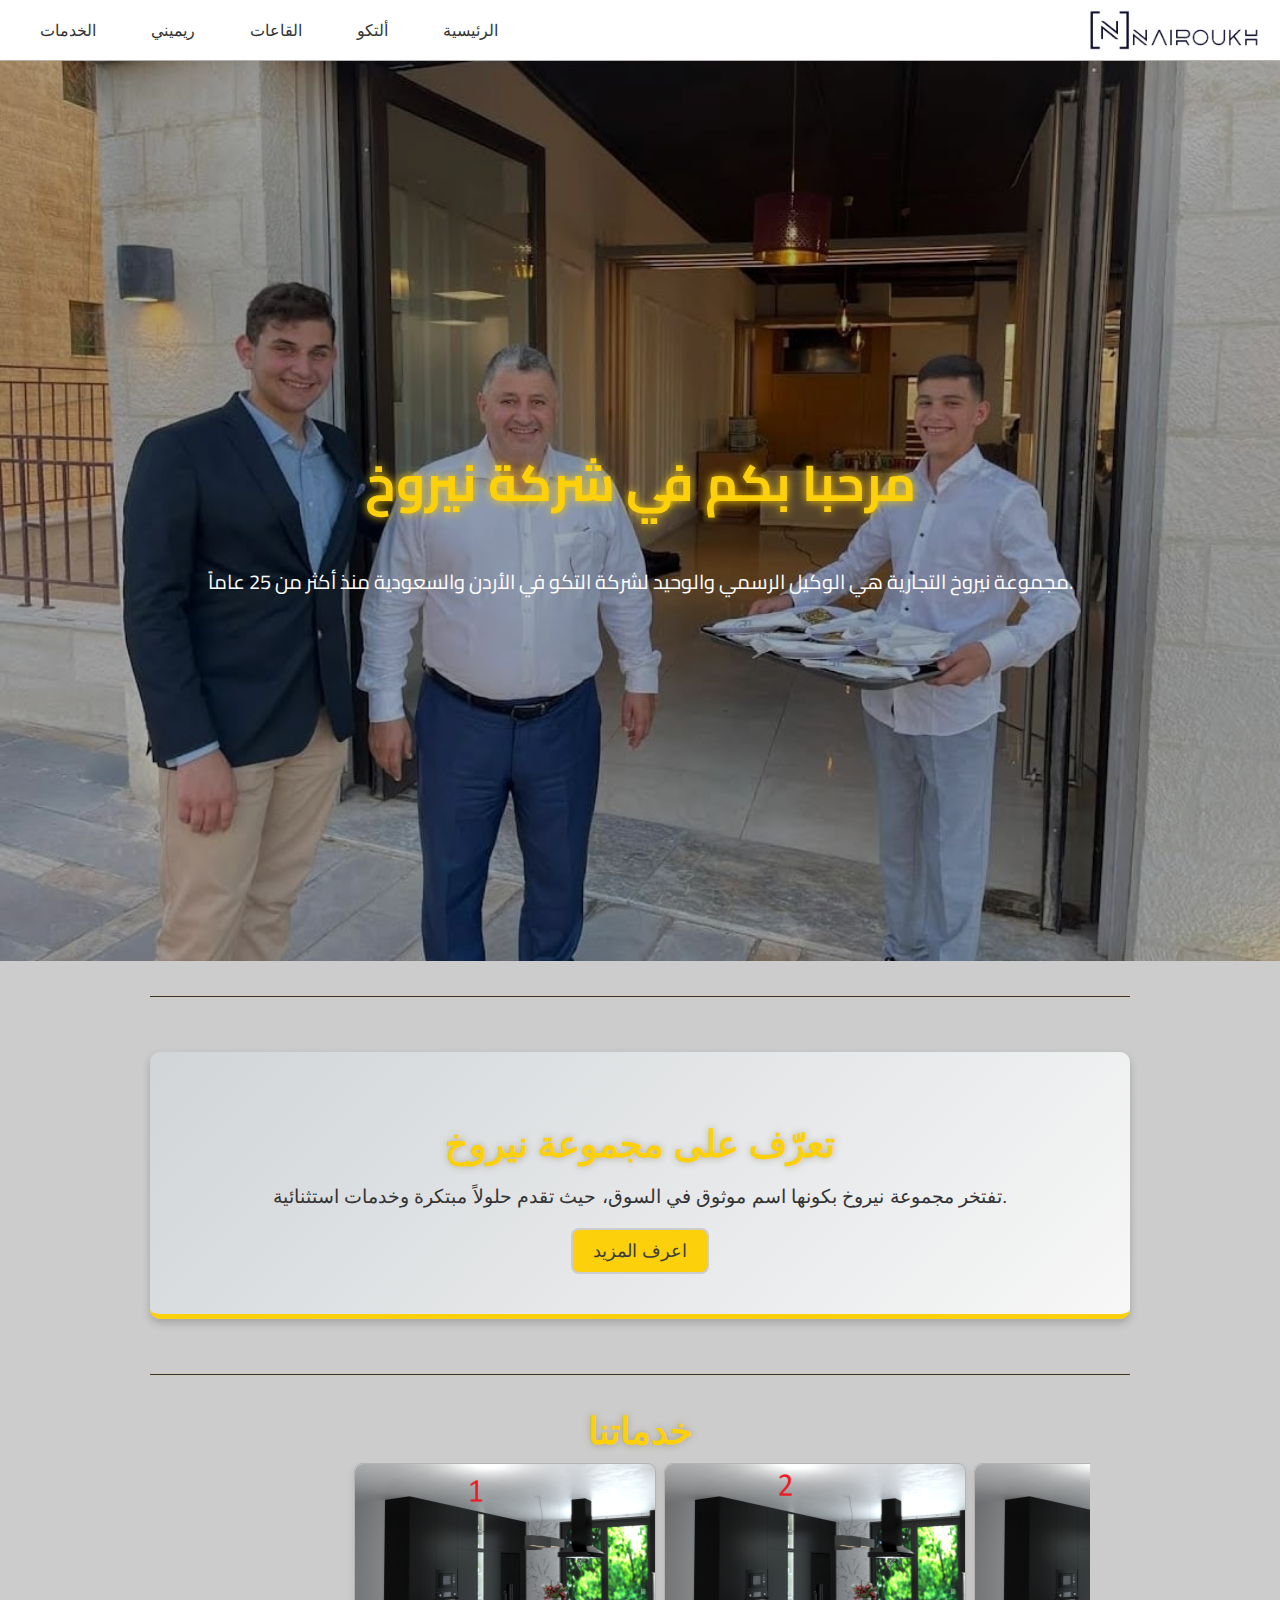
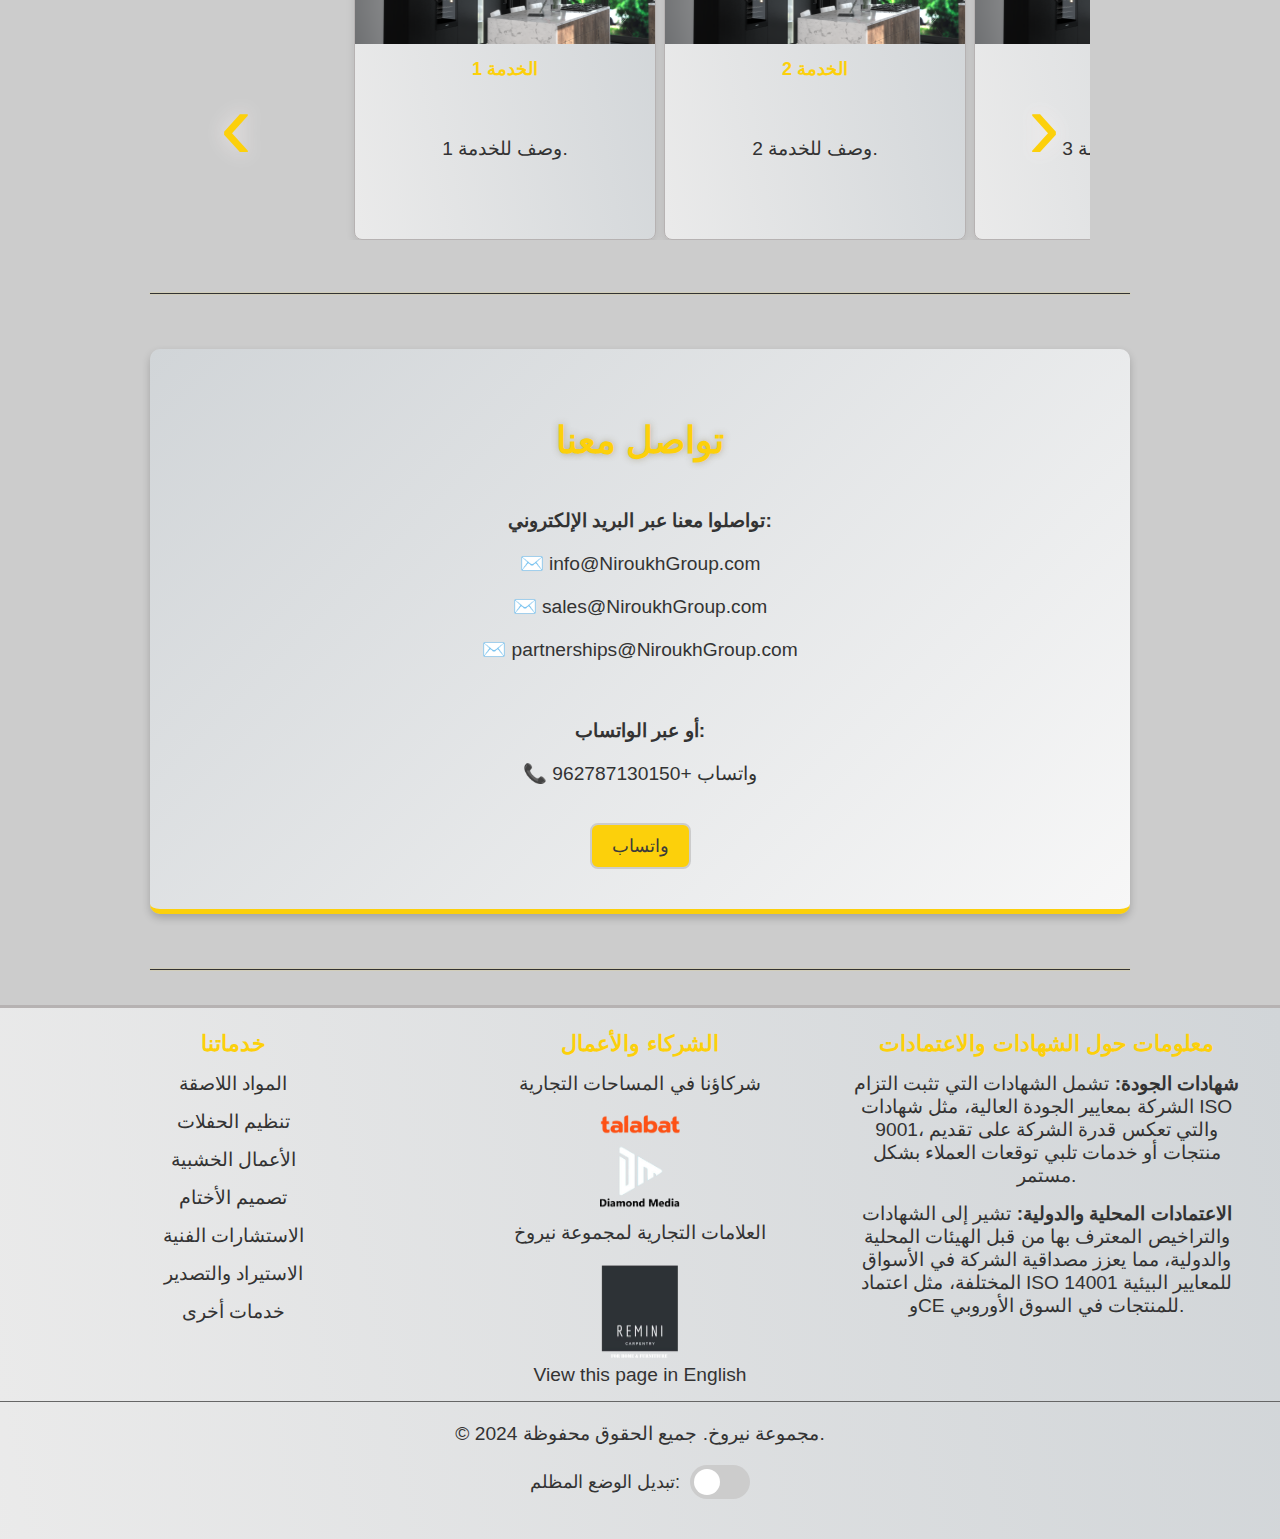
==== index-ar.html @ f57bbdc6 "Add files via upload" ====
<!DOCTYPE html>
<html lang="ar">
<head>
    <meta charset="UTF-8">
    <meta name="viewport" content="width=device-width, initial-scale=1.0">
    <title>نيروخ | الصفحة الرئيسية</title>
    <link rel="stylesheet" href="https://fonts.googleapis.com/css2?family=Cairo:wght@400;700&display=swap">
    <link rel="stylesheet" href="dstylesmain.css">
    <!-- <link rel="stylesheet" href="dstyles2.css"> -->
    <link rel="stylesheet" href="slider.css">
    <link rel="stylesheet" href="dfooter.css">

</head>
<body>

<header>
    <div class="logo-container">
        <a href="index.html">
            <img src="images/logo.png" alt="Company Logo" class="logo" id="logo">
        </a>
    </div>
    
    <div class="nav-links">
        <a href="index-ar.html">الرئيسية</a>
        <a href="#alteco">ألتكو</a>
        <a href="#halls">القاعات</a>
        <a href="#rimini">ريميني</a>
        <a href="#services">الخدمات</a>
    </div>
    <div class="hamburger-menu" onclick="toggleMenu()">
        <div class="bar"></div>
        <div class="bar"></div>
        <div class="bar"></div>
    </div>
    <div class="dropdown-content">
        <a href="index-ar.html">الرئيسية</a>
        <a href="#alteco">ألتكو</a>
        <a href="#halls">القاعات</a>
        <a href="#rimini">ريميني</a>
        <a href="#services">الخدمات</a>
    </div>
</header>

    

    <div class="containter">
        <div class="overlay"></div>
        <img src="images/BGmain/BGmain01.jpeg" alt="" class="BG-img">
        <img src="images/BGmain/BGmain02.jpeg" alt="" class="BG-img">
        <img src="images/BGmain/BGmain03.jpeg" alt="" class="BG-img">
        <div class="text-overlay">
            <h1 class="heading">مرحبا بكم في شركة نيروخ</h1>
            <p class="heading-description">مجموعة نيروخ التجارية هي الوكيل الرسمي والوحيد لشركة التكو في الأردن والسعودية منذ أكثر من 25 عاماً.</p>
        </div>
    </div>

    <hr>


    <div class="container16">
        <div class="card-16">
            <h2>تعرّف على مجموعة نيروخ</h2>
            <p>تفتخر مجموعة نيروخ بكونها اسم موثوق في السوق، حيث تقدم حلولاً مبتكرة وخدمات استثنائية.</p>
            <button class="button-class">اعرف المزيد</button>
        </div>
    </div>
    <hr>

    <h2>خدماتنا</h2>

    <div class="slider-container">
        <div class="slider-wrapper" id="sliderWrapper">
            <div class="cardss emptyhalfcard"></div>
            <div class="cardss">
                <a href="thenewhtmlnumber1.html">
                    <img src="images/your-image1.jpg" alt="الخدمة 1">
                    <h5>الخدمة 1</h5>
                </a>
                <p>وصف للخدمة 1.</p>
            </div>
            <div class="cardss">
                <a href="thenewhtmlnumber2.html">
                    <img src="images/your-image2.jpg" alt="الخدمة 2">
                    <h5>الخدمة 2</h5>
                </a>
                <p>وصف للخدمة 2.</p>
            </div>
            <div class="cardss">
                <a href="thenewhtmlnumber3.html">
                    <img src="images/your-image3.jpg" alt="الخدمة 3">
                    <h5>الخدمة 3</h5>
                </a>
                <p>وصف للخدمة 3.</p>
            </div>
            <div class="cardss">
                <a href="thenewhtmlnumber4.html">
                    <img src="images/your-image1.jpg" alt="الخدمة 4">
                    <h5>الخدمة 4</h5>
                </a>
                <p>وصف للخدمة 4.</p>
            </div>
            <div class="cardss">
                <a href="thenewhtmlnumber5.html">
                    <img src="images/your-image2.jpg" alt="الخدمة 5">
                    <h5>الخدمة 5</h5>
                </a>
                <p>وصف للخدمة 5.</p>
            </div>
            <div class="cardss cardssDEL"></div> 
            <div class="cardss cardssDEL"></div> 
        </div>
        <button class="slider-button left" id="leftButton" onclick="moveLeft()">‹</button>
        <button class="slider-button right" id="rightButton" onclick="moveRight()">›</button>       
    </div>
    <br>

    <hr>

    <!-- قسم التواصل -->
    <div class="container16">
        <div class="card-16">
            <h2>تواصل معنا</h2>
            <br>
            <p><b>تواصلوا معنا عبر البريد الإلكتروني:</b></p>
            <p><a href="mailto:info@NiroukhGroup.com">✉️ info@NiroukhGroup.com</a></p>
            <p><a href="mailto:sales@NiroukhGroup.com">✉️ sales@NiroukhGroup.com</a></p>
            <p><a href="mailto:partnerships@NiroukhGroup.com">✉️ partnerships@NiroukhGroup.com</a></p>
            <br>
            <p><b>أو عبر الواتساب:</b></p>
            <p><a href="https://wa.me/962787130150">📞 واتساب +962787130150</a></p>
            <br>
            <button class="button-class">واتساب</button>
        </div>
    </div>
    <hr>

    <footer>
        <div class="footer-container">
            <div class="footer-services">
                <h3>خدماتنا</h3>
                <p><a href="#s1">المواد اللاصقة</a></p>
                <p><a href="#s2">تنظيم الحفلات</a></p>
                <p><a href="#s3">الأعمال الخشبية</a></p>
                <p><a href="#s4">تصميم الأختام</a></p>
                <p><a href="#s5">الاستشارات الفنية</a></p>
                <p><a href="#s6">الاستيراد والتصدير</a></p>
                <p><a href="#s7">خدمات أخرى</a></p>
            </div>        
            <div class="footer-partners">
                <h3>الشركاء والأعمال</h3>
                <p>شركاؤنا في المساحات التجارية</p>
                <img src="images/partner1.png" alt="شريك 1" class="partner-logo">
                <img src="images/partner2.png" alt="شريك 2" class="partner-logo">
                <p>العلامات التجارية لمجموعة نيروخ</p>
                <img src="images/partner3.png" alt="شريك 3" class="partner-logo">
                <p><a href="index.html">View this page in English</a></p>
            </div>           
            <div class="footer-partners">
                <h3>معلومات حول الشهادات والاعتمادات</h3>
                <p><strong>شهادات الجودة:</strong> تشمل الشهادات التي تثبت التزام الشركة بمعايير الجودة العالية، مثل شهادات ISO 9001، والتي تعكس قدرة الشركة على تقديم منتجات أو خدمات تلبي توقعات العملاء بشكل مستمر.</p>
                <p><strong>الاعتمادات المحلية والدولية:</strong> تشير إلى الشهادات والتراخيص المعترف بها من قبل الهيئات المحلية والدولية، مما يعزز مصداقية الشركة في الأسواق المختلفة، مثل اعتماد ISO 14001 للمعايير البيئية وCE للمنتجات في السوق الأوروبي.</p> 
            </div>
        </div>
            <div class="footer-bottom">
                <p>&copy; 2024 مجموعة نيروخ. جميع الحقوق محفوظة.</p>
            </div>
            <section class="dark-mode-switch">
                <label for="modeSwitch">تبديل الوضع المظلم:</label>
                <label class="switch">
                    <input type="checkbox" id="modeSwitch" onchange="toggleDarkMode()">
                    <span class="slider"></span>
                </label>
            </section>


    </footer>

    <script src="dropdown-menu.js"></script>
    <script src="dToggle-Dark.js"></script>
    <script src="dSlider.js"></script>
</body>
</html>
---- dstylesmain.css ----
:root {
    --bg-color: #ccc;
    --text-color: hsl(0, 0%, 20%);
    --text-color-h2: #fcd00b;
    --text-shadow-color-h2: #75663067;
    --button-bg-color: #ccc;
    --button-bg-color-slider: #ccc;
    --button-text-color: #ffffff;
    --border-color: #fcd00b;
    --border-color2: #b6b2b2;
    --gradient: linear-gradient(135deg, #d1d5d8, #f7f7f7);
    --gradient2: linear-gradient(260deg, #d1d5d8, #f7f7f7b4);
    --header-bg-color: #ffffff;
    --hero-bg-color: #f4f4f4;
    --dropdown-bg-color: #ffffff;
    --dropdown-shadow: 0px 12px 24px rgba(0,0,0,0.3);
    --primary-hover-color: #fcd00b;
    --shadow-color: #f7f0f0;
    --shadow-color2: #ffee00;
    --button-hover-bg-color: #fcd00b ;
    --button-hover-text-color: #3b3b3b;
    --footertext:#d4d0d0;
    --footerbg: var(--gradient2); 
}

.dark-mode {
    --bg-color: #1e272e;
    --text-color: #f5f6fa;
    --text-color-h2: #fcd00b;
    --text-shadow-color-h2: #75663067;
    --button-bg-color: #fcd00bd0;
    --button-bg-color-slider: #ccc;
    --button-text-color: #f5f6fa;
    --border-color: #31587c;
    --border-color2: #487eb071;
    --gradient: linear-gradient(135deg, #192a56, #2c3e50);
    --gradient2: linear-gradient(135deg, #192a56, #2c3e50);
    --header-bg-color: #1e272e;
    --hero-bg-color: #2c3e50;
    --dropdown-bg-color: #22425a;
    --dropdown-shadow: 0px 12px 24px rgba(0,0,0,0.5);
    --primary-hover-color: #fcd00bf8;
    --shadow-color: #e0b3002f;
    --shadow-color2: #ffce0c;
    --button-hover-bg-color: #487eb071;
    --button-hover-text-color: #e6e4de;
    --footertext: #1e272e;
    --footerbg: #192c3b; 
}

/* Base Styles */
body {
    font-family: Arial, sans-serif;
    background-color: var(--bg-color);
    color: var(--text-color);
    margin: 0;
    padding: 0;
    transition: all 0.3s ease;
}

/* Header */
header {
    height: 60px;
    background-color: var(--header-bg-color);
    color: var(--text-color);
    display: flex;
    align-items: center;
    padding: 0 20px;
    justify-content: space-between;
    position: sticky;
    top: 0;
    z-index: 1000;
    border-bottom: 0.01px solid var(--border-color2);
}

html[lang="ar"] header {
    direction: rtl;
    text-align: right;
}

.logo-container {
    top: 10px; 
    z-index: 1000;
    background-color: transparent;
}

.logo {
    display: block;
    border: none;
    height: 40px;
}

html[lang="en"] .logo-container {
    left: 20px;
}

html[lang="ar"] .logo-container {
    right: 20px;
    left: auto;
}

.nav-links {
    display: flex;
    gap: 15px;
}

.nav-links a {
    color: var(--text-color);
    text-decoration: none;
    padding: 10px 20px;
    border-radius: 4px;
}

.nav-links a:hover {
    background-color: var(--button-hover-bg-color);
}

.hamburger-menu {
    display: none;
    cursor: pointer;
    flex-direction: column;
    align-items: center;
    gap: 7px;
}

.hamburger-menu .bar {
    width: 30px;
    height: 2px;
    background-color: var(--text-color);
    transition: transform 0.3s, opacity 0.3s;
}

.hamburger-menu.active .bar:nth-child(1) {
    transform: rotate(45deg) translate(6px, 6px);
}

.hamburger-menu.active .bar:nth-child(2) {
    opacity: 0;
}

.hamburger-menu.active .bar:nth-child(3) {
    transform: rotate(-45deg) translate(6px, -6px);
}

.dropdown-content {
    display: none;
    position: absolute;
    top: 60px;
    background: var( --gradient);
    min-width: 200px;
    border: 1px solid var(--border-color);
    border-radius: 4px;
    box-shadow: var(--dropdown-shadow);
    z-index: 1;
}

.dropdown-content a {
    color: var(--text-color);
    padding: 12px 16px;
    text-decoration: none;
    display: block;
    border-bottom: 1px solid #ddd;
}

.dropdown-content a:last-child {
    border-bottom: none;
}

.dropdown-content a:hover {
    background: var( --primary-hover-color);
}

/* RTL Support */
html[lang="ar"] .dropdown-content {
    right: 5px;
    left: auto;
}

/* LTR Support */
html:not([lang="ar"]) header {
    flex-direction: row;
}

html:not([lang="ar"]) .dropdown-content {
    right: 5px;
    left: auto;
}

/* Responsive Styles */
@media (max-width: 768px) {
    .nav-links {
        display: none;
    }

    .hamburger-menu {
        display: flex;
    }
    .card-16 {
        padding: 20px;
    }
}

@media (min-width: 769px) {
    .nav-links {
        display: flex;
    }

    .hamburger-menu {
        display: none;
    }
}

/* Hero Section */
.hero {
    padding: 50px;
    background-color: var(--hero-bg-color);
    text-align: center;
}

.hero h1 {
    margin: 0;
    font-size: 36px;
}

.hero p {
    margin-top: 10px;
    font-size: 18px;
}

/* Welcome Card */
.containter {
    height: 100vh;
    width: 100%;
    position: relative;
    display: flex;
    justify-content: center;
    align-items: center;
    overflow: hidden;
}

.overlay {
    background-color: rgba(0, 0, 0, 0.3);
    height: 100%;
    width: 100%;
    position: absolute;
    top: 0;
    left: 0;
    z-index: 10;
}

.BG-img {
    width: 100%;
    height: 100%;
    object-fit: cover;
    position: absolute;
    top: 0;
    left: 0;
    animation: fade 7.5s ease-in-out infinite alternate;
}

.BG-img:nth-of-type(1) {
    animation-delay: 0s;
}

.BG-img:nth-of-type(2) {
    animation-delay: 2.5s;
}

.BG-img:nth-of-type(3) {
    animation-delay: 5s;
}

.heading {
    font-size: 50px;
    color: var(--text-color-h2);
    text-shadow: 0 0 10px var(--text-color-h2);
    font-family: 'Cairo', sans-serif;
    text-align: center;
}

.heading-description {
    font-size: 20px;
    color: #fff;
    font-family: 'Cairo', sans-serif;
    margin-top: 10px;
    text-align: center;
}

.text-overlay {
    position: absolute;
    top: 50%;
    left: 50%;
    transform: translate(-50%, -50%);
    z-index: 20;
    text-align: center;
    width: 80%;
}

/* Keyframes */
@keyframes blur {
    0% { filter: blur(0); opacity: 1; }
    33%, 67% { filter: blur(5px); opacity: 0; }
    100% { filter: blur(0); opacity: 1; }
}

@keyframes fade {
    0% { opacity: 1; }
    33% { opacity: 0; }
    67% { opacity: 0; }
    100% { opacity: 1; }
}

/* Light/Dark Mode Switch Styles */
.dark-mode-switch {
    display: flex;
    justify-content: center;
    align-items: center;
    margin: 20px 0;
}

label {
    font-size: 18px;
    color: var(--text-color);
}

.switch {
    position: relative;
    display: inline-block;
    width: 60px;
    height: 34px;
    margin-left: 10px;
}

.switch input {
    opacity: 0;
    width: 0;
    height: 0;
}

.slider {
    position: absolute;
    cursor: pointer;
    top: 0;
    left: 0;
    right: 0;
    bottom: 0;
    background-color: #ccc;
    transition: .4s;
    border-radius: 34px;
}

.slider:before {
    position: absolute;
    content: "";
    height: 26px;
    width: 26px;
    left: 4px;
    bottom: 4px;
    background-color: white;
    transition: .4s;
    border-radius: 50%;
}

input:checked + .slider {
    background-color: #2196F3;
}

input:checked + .slider:before {
    transform: translateX(26px);
}

/* Card 16 */
.container16 {
    display: flex;
    justify-content: center;
    align-items: center;
    height: 100%;
    padding: 20px;
}

.card-16 {
    width: 100%;
    max-width: 900px;
    background: var(--gradient);
    border-bottom: 5px solid var(--border-color);
    padding: 40px;
    border-radius: 10px;
    text-align: center;
    box-shadow: 0 4px 8px rgba(0, 0, 0, 0.2);
    transition: all 0.3s ease;
}

h2 {
    color: var(--text-color-h2);
    text-shadow: 0 0 7px var(--text-shadow-color-h2);
    font-size: 2.3rem;
    margin-bottom: 10px;
    text-align: center;
}

p {
    color: var(--text-color);
    font-size: 1.2rem;
    margin-bottom: 20px;
}

.button-class {
    padding: 10px 20px;

    background-color: var(--button-hover-bg-color);
    color: var(--button-hover-text-color);
    border: 2px solid #ccc;
    border-radius: 8px;
    cursor: pointer;
    transition: background-color 0.3s ease;
    font-size: 1.15rem;
}

.button-class:hover {
    background-color: var(--button-bg-color);
    color: var(--button-text-color);
}

hr {
    border: none; /* Remove default border */
    border-top: 1px solid var(--text-color); /* Custom border */
    margin: 35px auto; /* Center horizontally with vertical spacing */
    width: 90%; /* Full width */
    max-width: 930px; /* Ensures it doesn't exceed the container's width */
    box-sizing: border-box; /* Include padding and border in element's total width and height */
    padding: 0px 20px 0px;
    box-shadow: 0 0 1px var(--text-color-h2); /* Red shadow with 50% opacity */
}



@media (min-width: 1024px) {
    hr {
        max-width: 980px !important; /* Ensure hr doesn’t exceed screen width */
        width: 100% !important; /* Adjust width for smaller screens */

    }
}
---- slider.css ----
.slider-container {
    max-width: 900px;
    margin: 0 auto;
    padding: 35px 35px px 35px;
    position: relative;
    overflow: hidden;
}
.slider-wrapper {
    display: flex;
    transition: transform 0.5s ease;
}
.cardss {
    flex: 0 0 300px;
    height: 375px;
    margin: 0 4px;
    background: var( --gradient2);
    border: 1px solid var(--border-color2);
    border-radius: 8px;
    box-shadow: 0 4px 8px rgba(0, 0, 0, 0.1);
    display: flex;
    flex-direction: column;
    align-items: center;
    text-align: center;
}
.cardss img {
    width: 300px;
    height: 180px;
    border-top-left-radius: 8px;
    border-top-right-radius: 8px;
}
.cardss h5 {
    width: 300px;
    height: 50px;
    margin: 10px 0;
    font-size: 18px;
    color:  var(--text-color-h2);
}

.cardss p {
    padding: 0 10px;
    flex-grow: 1;
    margin-bottom: 15px;
    color: var( --text-color);
}

/* .slider-button {
    position: absolute;
    top: 50%;
    transform: translateY(-50%);
    background-color: #007BFF;
    color: white;
    border: none;
    padding: 15px;
    border-radius: 50%;
    cursor: pointer;
    box-shadow: 0 2px 4px rgba(0, 0, 0, 0.2);
    transition: background-color 0.3s;
}
.slider-button:hover {
    background-color: #0056b3;
} */





.slider-button {
background: transparent;
color: var(   --button-bg-color-slider);
border: none;
font-size: 6rem;
cursor: pointer;
position: absolute;
top: 50%;
transform: translateY(-50%);
transition: color 0.3s, text-shadow 0.3s;
padding: 20px;
z-index: 10; /* Ensure buttons are on top */
transform: translateY(-0%); /* Adjust for true vertical centering */
color: var(--primary-hover-color);
text-shadow: 0 0 20px var(--shadow-color);
background-color: transparent;
animation: pulsate-glow 1.5s infinite;
}
@keyframes pulsate-glow {
    0% {
        text-shadow: 0 0 2px var(--shadow-color), 0 0 4px var(--shadow-color), 0 0 6px var(--shadow-color);
    }
    50% {
        text-shadow: 0 0 4px var(--shadow-color), 0 0 8px var(--shadow-color), 0 0 12px var(--shadow-color);
    }
    100% {
        text-shadow: 0 0 2px var(--shadow-color), 0 0 4px var(--shadow-color), 0 0 6px var(--shadow-color);
    }
}

.slider-button:hover {
color: var(--text-color-h2);
text-shadow: 0 0 30px var(--shadow-color2) !important;
background-color: transparent;
}



 

.slider-button.left {
left: 10px;
}
.slider-button.right {
right: 10px;
}

/* .empty-card {
visibility: hiden;
} */
.emptyhalfcard {
flex: 0 0 150px; /* Half the width of the standard card */
visibility: hidden;
}
.cardssDEL
{
visibility: hidden;
}
a {
text-decoration: none; /* Remove underline */
color: inherit; /* Inherit color from parent element */
background-color: transparent; /* Remove default blue background */

}
a:focus, a:hover {
    outline: none; /* Remove focus outline */
    background-color: transparent; /* Ensure background stays transparent on hover/focus */
}
---- dfooter.css ----
/* Dark and Elegant Footer Design */
footer {
    background: var( --footerbg);
    border-top: 3px solid var(--border-color2);
    color: #f5f6fa; /* Light text color */
    padding-bottom: 5px;
    text-align: center;
}

.footer-container {
    display: flex;
    justify-content: space-between;
    flex-wrap: nowrap;
    gap: 20px;
    padding: 0 40px;
    max-width: 1200px; /* Limits footer width */
    margin: 0 auto; /* Centers the footer */
}

.footer-info, .footer-services, .footer-partners {
    flex: 1 1 33%; /* Allow equal growth and basis for three columns */
    text-align: center; /* Center text for larger screens */
    display: flex; /* Use flexbox for centering */
    flex-direction: column; /* Stack content vertically */
    align-items: center; /* Center items horizontally */
    /* justify-content: center; Center items vertically */
}


.footer-services h3, .footer-partners h3 {
    /* color: #fcd00b; */
    color:  var(--text-color-h2);
    font-size: 1.4rem;
    margin-bottom: 15px;
}

.footer-bottom {
    border-top: 1px solid #666;
    padding-top: 20px;
    font-size: 0.8rem;
    color: #ccc;
}

.footer-services a, .footer-partners p {
    color: var( --text-color);
    /* color: #f5f6fa; */
    text-decoration: none;
}

.footer-services a:hover {
    color: #fcd00b;
}

.partner-logo {
    max-width: 80px;
    margin: 15px;
    transition: transform 0.3s;
}

.partner-logo:hover {
    transform: scale(1.1);
}

footer p, footer label {
    color: var( --text-color);
    margin: 0; /* Remove default margin */
    padding: 0; /* Remove any padding if necessary */
    margin-bottom: 15px; /* Add space under each item (adjust as needed) */

}

.footer-partners img {
    margin: 5px;
    animation: neonGlow 1.5s ease-out infinite;
}

@keyframes neonGlow {
    0%, 100% {
        filter: drop-shadow(0 0 10px var(--primary-hover-color));
    }
    50% {
        filter: drop-shadow(0 0 20px var(--primary-hover-color));
    }
}

/* Responsive layout adjustments */
@media (max-width: 768px) {
    .footer-container {
        flex-direction: column; /* Stacks sections vertically on smaller screens */
        align-items: center;
    }

    .footer-info, .footer-services, .footer-partners {
        text-align: center;
        width: 100%; /* Full width for small screens */
    }
}


@media (max-width: 1200px) and (min-width: 769px) {
    .footer-container {
        flex-wrap: wrap; /* Allow wrapping for 2 rows */
    }

    .footer-info, .footer-services, .footer-partners {
        flex: 1 1 calc(50% - 20px); /* Allow 2 items per row with space */
        padding: 0 10% ;
    }
}






/*

footer {
    background-color: #1e272e;
    color: #ffffff;
    padding: 20px;
    text-align: center;
    border-top: 2px solid var(--primary-hover-color);

}

.footer-container {
    display: flex;
    justify-content: space-between;
    align-items: center;
}

.footer-info, .footer-services, .footer-partners {
    width: 30%;
}

.footer-services a {
    color: #ffffff;
    text-shadow: #192a56;
}

.footer-partners img {
    width: 60px;
    margin: 5px;
    animation: neonGlow 1.5s ease-out infinite;
}

.footer-bottom {
    margin-top: 20px;
}
*/
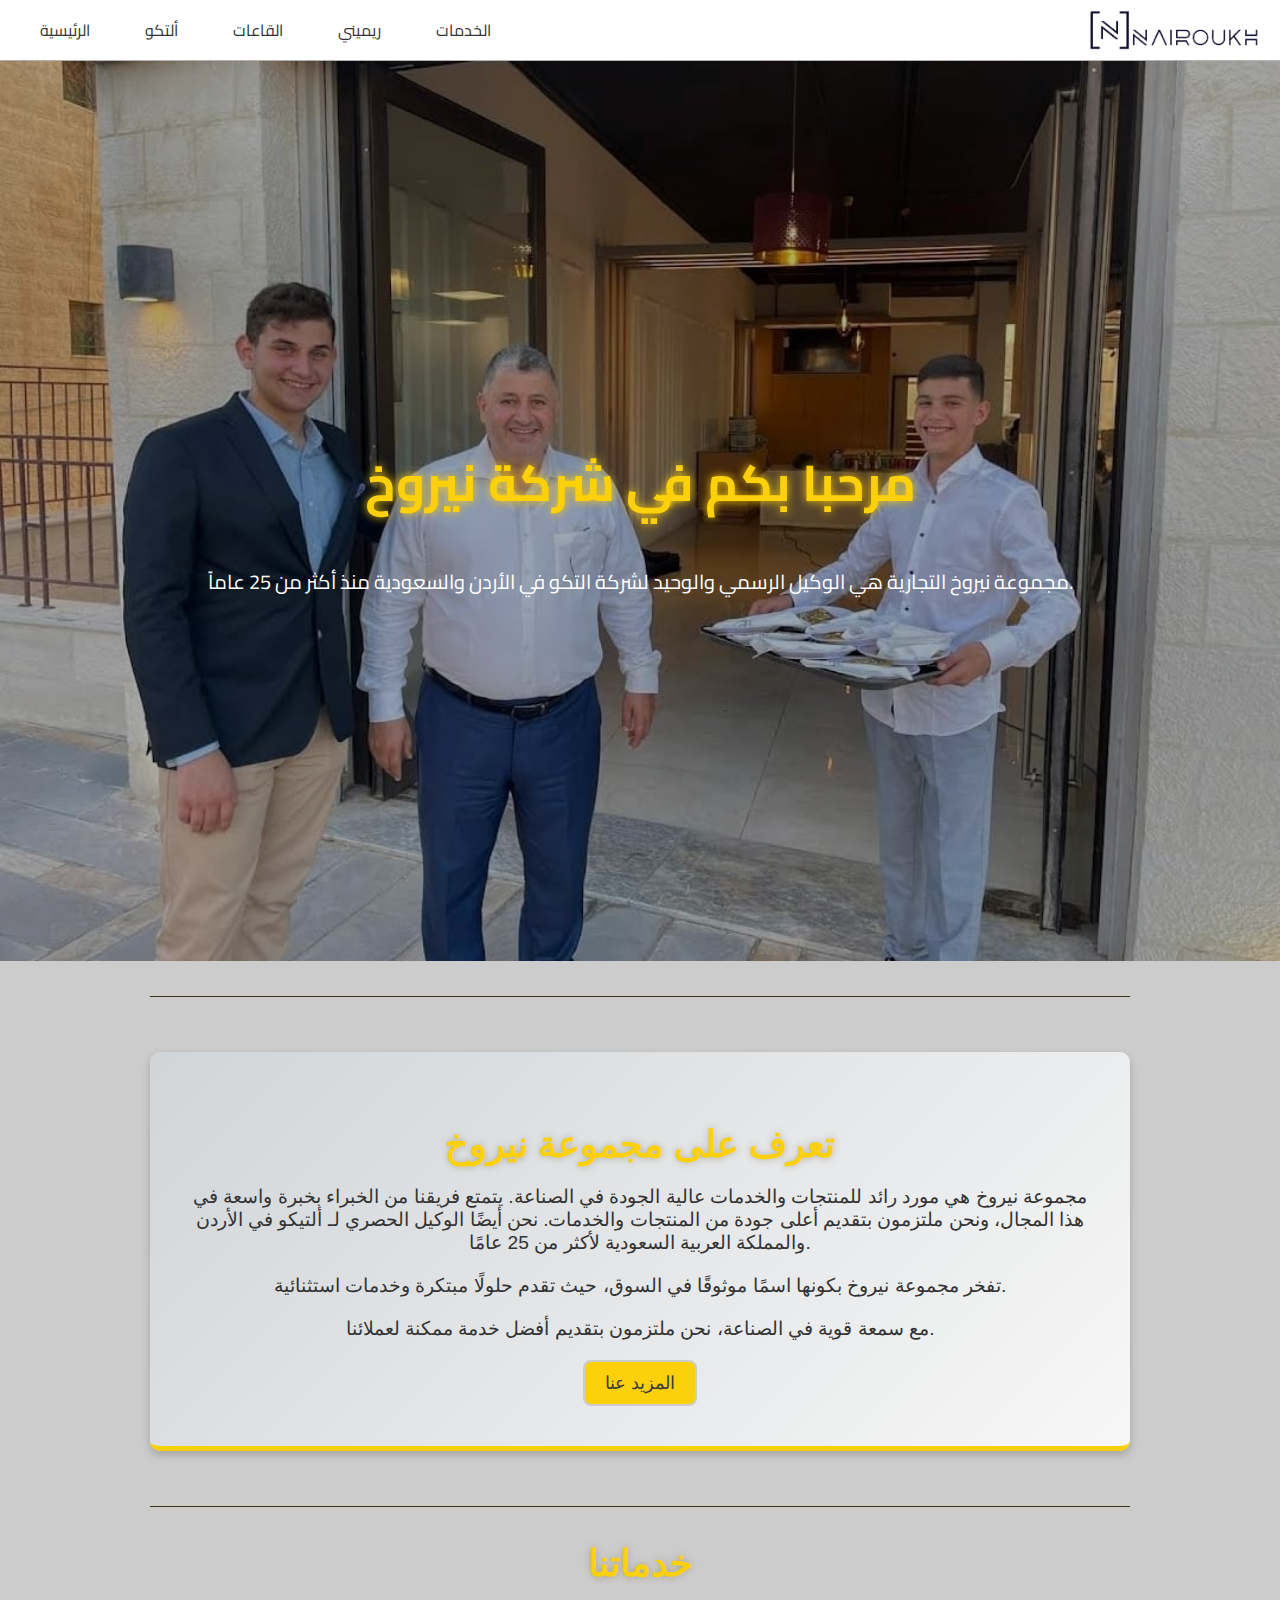
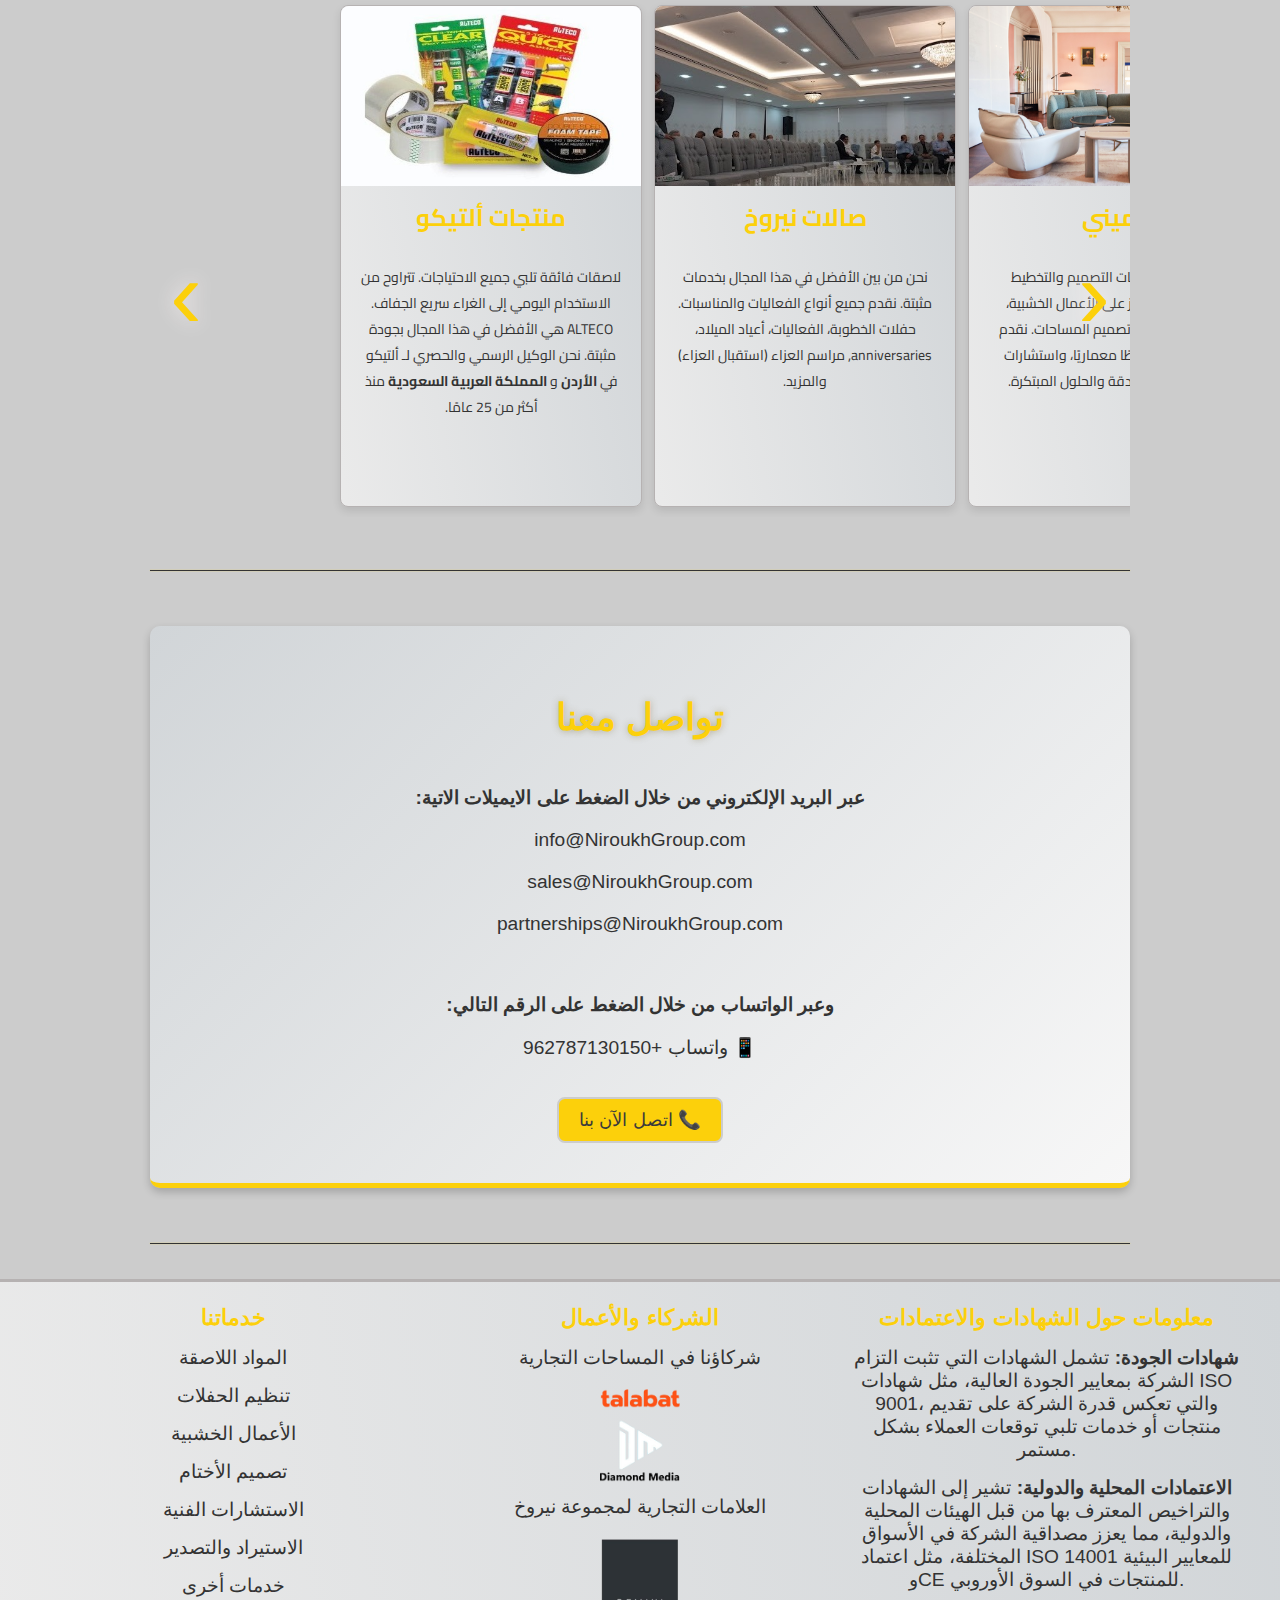
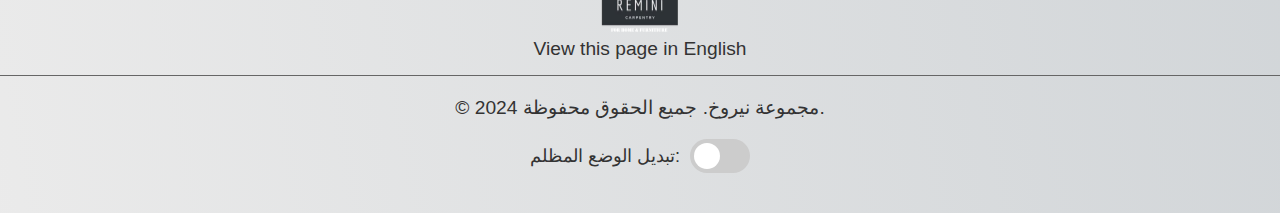
==== commit 8d502ba6: "12" ====
--- a/index-ar.html
+++ b/index-ar.html
@@ -1,182 +1,180 @@
-<!DOCTYPE html>
-<html lang="ar">
-<head>
-    <meta charset="UTF-8">
-    <meta name="viewport" content="width=device-width, initial-scale=1.0">
-    <title>نيروخ | الصفحة الرئيسية</title>
-    <link rel="stylesheet" href="https://fonts.googleapis.com/css2?family=Cairo:wght@400;700&display=swap">
-    <link rel="stylesheet" href="dstylesmain.css">
-    <!-- <link rel="stylesheet" href="dstyles2.css"> -->
-    <link rel="stylesheet" href="slider.css">
-    <link rel="stylesheet" href="dfooter.css">
-
-</head>
-<body>
-
-<header>
-    <div class="logo-container">
-        <a href="index.html">
-            <img src="images/logo.png" alt="Company Logo" class="logo" id="logo">
-        </a>
-    </div>
-    
-    <div class="nav-links">
-        <a href="index-ar.html">الرئيسية</a>
-        <a href="#alteco">ألتكو</a>
-        <a href="#halls">القاعات</a>
-        <a href="#rimini">ريميني</a>
-        <a href="#services">الخدمات</a>
-    </div>
-    <div class="hamburger-menu" onclick="toggleMenu()">
-        <div class="bar"></div>
-        <div class="bar"></div>
-        <div class="bar"></div>
-    </div>
-    <div class="dropdown-content">
-        <a href="index-ar.html">الرئيسية</a>
-        <a href="#alteco">ألتكو</a>
-        <a href="#halls">القاعات</a>
-        <a href="#rimini">ريميني</a>
-        <a href="#services">الخدمات</a>
-    </div>
-</header>
-
-    
-
-    <div class="containter">
-        <div class="overlay"></div>
-        <img src="images/BGmain/BGmain01.jpeg" alt="" class="BG-img">
-        <img src="images/BGmain/BGmain02.jpeg" alt="" class="BG-img">
-        <img src="images/BGmain/BGmain03.jpeg" alt="" class="BG-img">
-        <div class="text-overlay">
-            <h1 class="heading">مرحبا بكم في شركة نيروخ</h1>
-            <p class="heading-description">مجموعة نيروخ التجارية هي الوكيل الرسمي والوحيد لشركة التكو في الأردن والسعودية منذ أكثر من 25 عاماً.</p>
-        </div>
-    </div>
-
-    <hr>
-
-
-    <div class="container16">
-        <div class="card-16">
-            <h2>تعرّف على مجموعة نيروخ</h2>
-            <p>تفتخر مجموعة نيروخ بكونها اسم موثوق في السوق، حيث تقدم حلولاً مبتكرة وخدمات استثنائية.</p>
-            <button class="button-class">اعرف المزيد</button>
-        </div>
-    </div>
-    <hr>
-
-    <h2>خدماتنا</h2>
-
-    <div class="slider-container">
-        <div class="slider-wrapper" id="sliderWrapper">
-            <div class="cardss emptyhalfcard"></div>
-            <div class="cardss">
-                <a href="thenewhtmlnumber1.html">
-                    <img src="images/your-image1.jpg" alt="الخدمة 1">
-                    <h5>الخدمة 1</h5>
-                </a>
-                <p>وصف للخدمة 1.</p>
-            </div>
-            <div class="cardss">
-                <a href="thenewhtmlnumber2.html">
-                    <img src="images/your-image2.jpg" alt="الخدمة 2">
-                    <h5>الخدمة 2</h5>
-                </a>
-                <p>وصف للخدمة 2.</p>
-            </div>
-            <div class="cardss">
-                <a href="thenewhtmlnumber3.html">
-                    <img src="images/your-image3.jpg" alt="الخدمة 3">
-                    <h5>الخدمة 3</h5>
-                </a>
-                <p>وصف للخدمة 3.</p>
-            </div>
-            <div class="cardss">
-                <a href="thenewhtmlnumber4.html">
-                    <img src="images/your-image1.jpg" alt="الخدمة 4">
-                    <h5>الخدمة 4</h5>
-                </a>
-                <p>وصف للخدمة 4.</p>
-            </div>
-            <div class="cardss">
-                <a href="thenewhtmlnumber5.html">
-                    <img src="images/your-image2.jpg" alt="الخدمة 5">
-                    <h5>الخدمة 5</h5>
-                </a>
-                <p>وصف للخدمة 5.</p>
-            </div>
-            <div class="cardss cardssDEL"></div> 
-            <div class="cardss cardssDEL"></div> 
-        </div>
-        <button class="slider-button left" id="leftButton" onclick="moveLeft()">‹</button>
-        <button class="slider-button right" id="rightButton" onclick="moveRight()">›</button>       
-    </div>
-    <br>
-
-    <hr>
-
-    <!-- قسم التواصل -->
-    <div class="container16">
-        <div class="card-16">
-            <h2>تواصل معنا</h2>
-            <br>
-            <p><b>تواصلوا معنا عبر البريد الإلكتروني:</b></p>
-            <p><a href="mailto:info@NiroukhGroup.com">✉️ info@NiroukhGroup.com</a></p>
-            <p><a href="mailto:sales@NiroukhGroup.com">✉️ sales@NiroukhGroup.com</a></p>
-            <p><a href="mailto:partnerships@NiroukhGroup.com">✉️ partnerships@NiroukhGroup.com</a></p>
-            <br>
-            <p><b>أو عبر الواتساب:</b></p>
-            <p><a href="https://wa.me/962787130150">📞 واتساب +962787130150</a></p>
-            <br>
-            <button class="button-class">واتساب</button>
-        </div>
-    </div>
-    <hr>
-
-    <footer>
-        <div class="footer-container">
-            <div class="footer-services">
-                <h3>خدماتنا</h3>
-                <p><a href="#s1">المواد اللاصقة</a></p>
-                <p><a href="#s2">تنظيم الحفلات</a></p>
-                <p><a href="#s3">الأعمال الخشبية</a></p>
-                <p><a href="#s4">تصميم الأختام</a></p>
-                <p><a href="#s5">الاستشارات الفنية</a></p>
-                <p><a href="#s6">الاستيراد والتصدير</a></p>
-                <p><a href="#s7">خدمات أخرى</a></p>
-            </div>        
-            <div class="footer-partners">
-                <h3>الشركاء والأعمال</h3>
-                <p>شركاؤنا في المساحات التجارية</p>
-                <img src="images/partner1.png" alt="شريك 1" class="partner-logo">
-                <img src="images/partner2.png" alt="شريك 2" class="partner-logo">
-                <p>العلامات التجارية لمجموعة نيروخ</p>
-                <img src="images/partner3.png" alt="شريك 3" class="partner-logo">
-                <p><a href="index.html">View this page in English</a></p>
-            </div>           
-            <div class="footer-partners">
-                <h3>معلومات حول الشهادات والاعتمادات</h3>
-                <p><strong>شهادات الجودة:</strong> تشمل الشهادات التي تثبت التزام الشركة بمعايير الجودة العالية، مثل شهادات ISO 9001، والتي تعكس قدرة الشركة على تقديم منتجات أو خدمات تلبي توقعات العملاء بشكل مستمر.</p>
-                <p><strong>الاعتمادات المحلية والدولية:</strong> تشير إلى الشهادات والتراخيص المعترف بها من قبل الهيئات المحلية والدولية، مما يعزز مصداقية الشركة في الأسواق المختلفة، مثل اعتماد ISO 14001 للمعايير البيئية وCE للمنتجات في السوق الأوروبي.</p> 
-            </div>
-        </div>
-            <div class="footer-bottom">
-                <p>&copy; 2024 مجموعة نيروخ. جميع الحقوق محفوظة.</p>
-            </div>
-            <section class="dark-mode-switch">
-                <label for="modeSwitch">تبديل الوضع المظلم:</label>
-                <label class="switch">
-                    <input type="checkbox" id="modeSwitch" onchange="toggleDarkMode()">
-                    <span class="slider"></span>
-                </label>
-            </section>
-
-
-    </footer>
-
-    <script src="dropdown-menu.js"></script>
-    <script src="dToggle-Dark.js"></script>
-    <script src="dSlider.js"></script>
-</body>
-</html>
+<!DOCTYPE html>
+<html lang="ar">
+<head>
+    <meta charset="UTF-8">
+    <meta name="viewport" content="width=device-width, initial-scale=1.0">
+    <title>نيروخ | الصفحة الرئيسية</title>
+    <link rel="stylesheet" href="https://fonts.googleapis.com/css2?family=Cairo:wght@400;700&display=swap">
+    <link href="https://fonts.googleapis.com/css2?family=Cairo:wght@400;700&display=swap" rel="stylesheet">
+
+    <link rel="stylesheet" href="dstylesmain.css">
+    <!-- <link rel="stylesheet" href="dstyles2.css"> -->
+    <link rel="stylesheet" href="slider.css">
+    <link rel="stylesheet" href="dfooter.css">
+    <link rel="stylesheet" href="dheader.css">
+
+
+</head>
+<body>
+
+<header>
+    <div class="logo-container">
+        <a href="index.html">
+            <img src="images/logo.png" alt="Company Logo" class="logo" id="logo">
+        </a>
+    </div>
+    
+    <div class="nav-links">
+        <a href="index-ar.html">الرئيسية</a>
+        <a href="#alteco">ألتكو</a>
+        <a href="#halls">القاعات</a>
+        <a href="#rimini">ريميني</a>
+        <a href="#services">الخدمات</a>
+    </div>
+    <div class="hamburger-menu" onclick="toggleMenu()">
+        <div class="bar"></div>
+        <div class="bar"></div>
+        <div class="bar"></div>
+    </div>
+    <div class="dropdown-content">
+        <a href="index-ar.html">الرئيسية</a>
+        <a href="#alteco">ألتكو</a>
+        <a href="#halls">القاعات</a>
+        <a href="#rimini">ريميني</a>
+        <a href="#services">الخدمات</a>
+    </div>
+</header>
+
+    
+
+    <div class="containter">
+        <div class="overlay"></div>
+        <img src="images/BGmain/BGmain01.jpeg" alt="" class="BG-img">
+        <img src="images/BGmain/BGmain02.jpeg" alt="" class="BG-img">
+        <img src="images/BGmain/BGmain03.jpeg" alt="" class="BG-img">
+        <div class="text-overlay">
+            <h1 class="heading">مرحبا بكم في شركة نيروخ</h1>
+            <p class="heading-description">مجموعة نيروخ التجارية هي الوكيل الرسمي والوحيد لشركة التكو في الأردن والسعودية منذ أكثر من 25 عاماً.</p>
+        </div>
+    </div>
+
+    <hr>
+
+
+    <div class="container16">
+        <div class="card-16">
+            <h2>تعرف على مجموعة نيروخ</h2>
+            <p>مجموعة نيروخ هي مورد رائد للمنتجات والخدمات عالية الجودة في الصناعة. يتمتع فريقنا من الخبراء بخبرة واسعة في هذا المجال، ونحن ملتزمون بتقديم أعلى جودة من المنتجات والخدمات. نحن أيضًا الوكيل الحصري لـ ألتيكو في الأردن والمملكة العربية السعودية لأكثر من 25 عامًا.</p>
+            <p>تفخر مجموعة نيروخ بكونها اسمًا موثوقًا في السوق، حيث تقدم حلولًا مبتكرة وخدمات استثنائية.</p>
+            <p>مع سمعة قوية في الصناعة، نحن ملتزمون بتقديم أفضل خدمة ممكنة لعملائنا.</p>
+            <button class="button-class" onclick="window.location.href='AboutUS-ar.html'">المزيد عنا</button>
+        </div>
+        </div>
+    <hr>
+
+    <h2>خدماتنا</h2>
+
+    <div class="slider-container">
+        <div class="slider-wrapper" id="sliderWrapper" >
+            <div class="cardss emptyhalfcard"></div>  <!-- half card-->
+            <div class="cardss">
+                <a href="s1.html">
+                    <img src="images/services_main/alteco.jpg" alt="Service 1">
+                    <h5>منتجات ألتيكو</h5>                              </a>
+                <p style="direction: rtl;">لاصقات فائقة تلبي جميع الاحتياجات. تتراوح من الاستخدام اليومي إلى الغراء سريع الجفاف. ALTECO هي الأفضل في هذا المجال بجودة مثبتة. نحن الوكيل الرسمي والحصري لـ ألتيكو في <b>الأردن</b> و <b>المملكة العربية السعودية</b> منذ أكثر من 25 عامًا.</p>                                           </div>
+            <div class="cardss">
+                <a href="s2.html">
+                    <img src="images/services_main/halls.jpg" alt="Service 2">
+                    <h5>صالات نيروخ</h5>                            </a>
+                <p style="direction: rtl;">نحن من بين الأفضل في هذا المجال بخدمات مثبتة. نقدم جميع أنواع الفعاليات والمناسبات. حفلات الخطوبة، الفعاليات، أعياد الميلاد، anniversaries, مراسم العزاء (استقبال العزاء) والمزيد.</p>                                               </div>
+            <div class="cardss">
+                <a href="s3.html">
+                    <img src="images/services_main/rimini.jpg" alt="Service 3">
+                    <h5>ريميني</h5>                               </a>
+                <p style="direction: rtl;">تقدم ريميني خدمات التصميم والتخطيط والتنفيذ، مع التركيز على الأعمال الخشبية، الأعمال المعدنية، وتصميم المساحات. نقدم أثاثًا مخصصًا، تخطيطًا معماريًا، واستشارات خبراء، مع ضمان الدقة والحلول المبتكرة.</p>                                                </div>
+            <div class="cardss">
+                <a href="s4.html">
+                    <img src="images/services_main/rent.jpg" alt="Service 4">
+                    <h5>خدمات تأجير المساحات</h5>                                </a>
+                <p style="direction: rtl;">يقدم مبنانا مساحات تأجير رئيسية للشركات في بيئة احترافية. نوفر مساحات مكتبية مرنة للشركات الصغيرة إلى المتوسطة، من مكاتب فردية إلى طوابق كاملة، مع عنوان مرموق ووسائل راحة حديثة في قلب عمان.</p>                                                </div>
+            <div class="cardss">
+                <a href="s5.html">
+                    <img src="images/services_main/other.jpg" alt="Service 5">
+                    <h5>خدمات أخرى</h5></a>
+                <p>تصنيع الأختام والطوابع. الاستيراد والتصدير. والمزيد.</p></div>
+                <!-- <div class="cardss empty-card"></div>  empty card -->
+            <div class="cardss cardssDEL"></div> 
+            <div class="cardss cardssDEL"></div> 
+        </div>
+        <button class="slider-button left" id="leftButton" onclick="moveLeft()">‹</button>
+        <button class="slider-button right" id="rightButton" onclick="moveRight()">›</button>       
+    </div>
+    <br>
+
+    <hr>
+
+    <!-- قسم التواصل -->
+    <div class="container16">
+        <div class="card-16" dir="rtl">
+            <h2>تواصل معنا</h2>
+            <br>
+            <p><b>عبر البريد الإلكتروني من خلال الضغط على الايميلات الاتية:</b></p>
+            <p><a href="mailto:info@NiroukhGroup.com">info@NiroukhGroup.com</a></p>
+            <p><a href="mailto:sales@NiroukhGroup.com">sales@NiroukhGroup.com</a></p>
+            <p><a href="mailto:partnerships@NiroukhGroup.com">partnerships@NiroukhGroup.com</a></p>
+            <br>
+            <p><b>وعبر الواتساب من خلال الضغط على الرقم التالي:</b></p>
+            <p><a href="https://wa.me/962787130150">📱 واتساب +962787130150</a></p>
+            <br>
+            <button class="button-class" onclick="window.location.href='tel:+962787130150'">📞 اتصل الآن بنا</button>
+        </div>
+    </div>
+    <hr>
+
+
+    <footer>
+        <div class="footer-container">
+            <div class="footer-services">
+                <h3>خدماتنا</h3>
+                <p><a href="#s1">المواد اللاصقة</a></p>
+                <p><a href="#s2">تنظيم الحفلات</a></p>
+                <p><a href="#s3">الأعمال الخشبية</a></p>
+                <p><a href="#s4">تصميم الأختام</a></p>
+                <p><a href="#s5">الاستشارات الفنية</a></p>
+                <p><a href="#s6">الاستيراد والتصدير</a></p>
+                <p><a href="#s7">خدمات أخرى</a></p>
+            </div>        
+            <div class="footer-partners">
+                <h3>الشركاء والأعمال</h3>
+                <p>شركاؤنا في المساحات التجارية</p>
+                <img src="images/partner1.png" alt="شريك 1" class="partner-logo">
+                <img src="images/partner2.png" alt="شريك 2" class="partner-logo">
+                <p>العلامات التجارية لمجموعة نيروخ</p>
+                <img src="images/partner3.png" alt="شريك 3" class="partner-logo">
+                <p><a href="index.html">View this page in English</a></p>
+            </div>           
+            <div class="footer-partners">
+                <h3>معلومات حول الشهادات والاعتمادات</h3>
+                <p><strong>شهادات الجودة:</strong> تشمل الشهادات التي تثبت التزام الشركة بمعايير الجودة العالية، مثل شهادات ISO 9001، والتي تعكس قدرة الشركة على تقديم منتجات أو خدمات تلبي توقعات العملاء بشكل مستمر.</p>
+                <p><strong>الاعتمادات المحلية والدولية:</strong> تشير إلى الشهادات والتراخيص المعترف بها من قبل الهيئات المحلية والدولية، مما يعزز مصداقية الشركة في الأسواق المختلفة، مثل اعتماد ISO 14001 للمعايير البيئية وCE للمنتجات في السوق الأوروبي.</p> 
+            </div>
+        </div>
+            <div class="footer-bottom">
+                <p>&copy; 2024 مجموعة نيروخ. جميع الحقوق محفوظة.</p>
+            </div>
+            <section class="dark-mode-switch">
+                <label for="modeSwitch">تبديل الوضع المظلم:</label>
+                <label class="switch">
+                    <input type="checkbox" id="modeSwitch" onchange="toggleDarkMode()">
+                    <span class="slider"></span>
+                </label>
+            </section>
+
+
+    </footer>
+
+    <script src="dropdown-menu.js"></script>
+    <script src="dToggle-Dark.js"></script>
+    <script src="dSlider.js"></script>
+</body>
+</html>
--- a/dstylesmain.css
+++ b/dstylesmain.css
@@ -1,443 +1,311 @@
-:root {
-    --bg-color: #ccc;
-    --text-color: hsl(0, 0%, 20%);
-    --text-color-h2: #fcd00b;
-    --text-shadow-color-h2: #75663067;
-    --button-bg-color: #ccc;
-    --button-bg-color-slider: #ccc;
-    --button-text-color: #ffffff;
-    --border-color: #fcd00b;
-    --border-color2: #b6b2b2;
-    --gradient: linear-gradient(135deg, #d1d5d8, #f7f7f7);
-    --gradient2: linear-gradient(260deg, #d1d5d8, #f7f7f7b4);
-    --header-bg-color: #ffffff;
-    --hero-bg-color: #f4f4f4;
-    --dropdown-bg-color: #ffffff;
-    --dropdown-shadow: 0px 12px 24px rgba(0,0,0,0.3);
-    --primary-hover-color: #fcd00b;
-    --shadow-color: #f7f0f0;
-    --shadow-color2: #ffee00;
-    --button-hover-bg-color: #fcd00b ;
-    --button-hover-text-color: #3b3b3b;
-    --footertext:#d4d0d0;
-    --footerbg: var(--gradient2); 
-}
-
-.dark-mode {
-    --bg-color: #1e272e;
-    --text-color: #f5f6fa;
-    --text-color-h2: #fcd00b;
-    --text-shadow-color-h2: #75663067;
-    --button-bg-color: #fcd00bd0;
-    --button-bg-color-slider: #ccc;
-    --button-text-color: #f5f6fa;
-    --border-color: #31587c;
-    --border-color2: #487eb071;
-    --gradient: linear-gradient(135deg, #192a56, #2c3e50);
-    --gradient2: linear-gradient(135deg, #192a56, #2c3e50);
-    --header-bg-color: #1e272e;
-    --hero-bg-color: #2c3e50;
-    --dropdown-bg-color: #22425a;
-    --dropdown-shadow: 0px 12px 24px rgba(0,0,0,0.5);
-    --primary-hover-color: #fcd00bf8;
-    --shadow-color: #e0b3002f;
-    --shadow-color2: #ffce0c;
-    --button-hover-bg-color: #487eb071;
-    --button-hover-text-color: #e6e4de;
-    --footertext: #1e272e;
-    --footerbg: #192c3b; 
-}
-
-/* Base Styles */
-body {
-    font-family: Arial, sans-serif;
-    background-color: var(--bg-color);
-    color: var(--text-color);
-    margin: 0;
-    padding: 0;
-    transition: all 0.3s ease;
-}
-
-/* Header */
-header {
-    height: 60px;
-    background-color: var(--header-bg-color);
-    color: var(--text-color);
-    display: flex;
-    align-items: center;
-    padding: 0 20px;
-    justify-content: space-between;
-    position: sticky;
-    top: 0;
-    z-index: 1000;
-    border-bottom: 0.01px solid var(--border-color2);
-}
-
-html[lang="ar"] header {
-    direction: rtl;
-    text-align: right;
-}
-
-.logo-container {
-    top: 10px; 
-    z-index: 1000;
-    background-color: transparent;
-}
-
-.logo {
-    display: block;
-    border: none;
-    height: 40px;
-}
-
-html[lang="en"] .logo-container {
-    left: 20px;
-}
-
-html[lang="ar"] .logo-container {
-    right: 20px;
-    left: auto;
-}
-
-.nav-links {
-    display: flex;
-    gap: 15px;
-}
-
-.nav-links a {
-    color: var(--text-color);
-    text-decoration: none;
-    padding: 10px 20px;
-    border-radius: 4px;
-}
-
-.nav-links a:hover {
-    background-color: var(--button-hover-bg-color);
-}
-
-.hamburger-menu {
-    display: none;
-    cursor: pointer;
-    flex-direction: column;
-    align-items: center;
-    gap: 7px;
-}
-
-.hamburger-menu .bar {
-    width: 30px;
-    height: 2px;
-    background-color: var(--text-color);
-    transition: transform 0.3s, opacity 0.3s;
-}
-
-.hamburger-menu.active .bar:nth-child(1) {
-    transform: rotate(45deg) translate(6px, 6px);
-}
-
-.hamburger-menu.active .bar:nth-child(2) {
-    opacity: 0;
-}
-
-.hamburger-menu.active .bar:nth-child(3) {
-    transform: rotate(-45deg) translate(6px, -6px);
-}
-
-.dropdown-content {
-    display: none;
-    position: absolute;
-    top: 60px;
-    background: var( --gradient);
-    min-width: 200px;
-    border: 1px solid var(--border-color);
-    border-radius: 4px;
-    box-shadow: var(--dropdown-shadow);
-    z-index: 1;
-}
-
-.dropdown-content a {
-    color: var(--text-color);
-    padding: 12px 16px;
-    text-decoration: none;
-    display: block;
-    border-bottom: 1px solid #ddd;
-}
-
-.dropdown-content a:last-child {
-    border-bottom: none;
-}
-
-.dropdown-content a:hover {
-    background: var( --primary-hover-color);
-}
-
-/* RTL Support */
-html[lang="ar"] .dropdown-content {
-    right: 5px;
-    left: auto;
-}
-
-/* LTR Support */
-html:not([lang="ar"]) header {
-    flex-direction: row;
-}
-
-html:not([lang="ar"]) .dropdown-content {
-    right: 5px;
-    left: auto;
-}
-
-/* Responsive Styles */
-@media (max-width: 768px) {
-    .nav-links {
-        display: none;
-    }
-
-    .hamburger-menu {
-        display: flex;
-    }
-    .card-16 {
-        padding: 20px;
-    }
-}
-
-@media (min-width: 769px) {
-    .nav-links {
-        display: flex;
-    }
-
-    .hamburger-menu {
-        display: none;
-    }
-}
-
-/* Hero Section */
-.hero {
-    padding: 50px;
-    background-color: var(--hero-bg-color);
-    text-align: center;
-}
-
-.hero h1 {
-    margin: 0;
-    font-size: 36px;
-}
-
-.hero p {
-    margin-top: 10px;
-    font-size: 18px;
-}
-
-/* Welcome Card */
-.containter {
-    height: 100vh;
-    width: 100%;
-    position: relative;
-    display: flex;
-    justify-content: center;
-    align-items: center;
-    overflow: hidden;
-}
-
-.overlay {
-    background-color: rgba(0, 0, 0, 0.3);
-    height: 100%;
-    width: 100%;
-    position: absolute;
-    top: 0;
-    left: 0;
-    z-index: 10;
-}
-
-.BG-img {
-    width: 100%;
-    height: 100%;
-    object-fit: cover;
-    position: absolute;
-    top: 0;
-    left: 0;
-    animation: fade 7.5s ease-in-out infinite alternate;
-}
-
-.BG-img:nth-of-type(1) {
-    animation-delay: 0s;
-}
-
-.BG-img:nth-of-type(2) {
-    animation-delay: 2.5s;
-}
-
-.BG-img:nth-of-type(3) {
-    animation-delay: 5s;
-}
-
-.heading {
-    font-size: 50px;
-    color: var(--text-color-h2);
-    text-shadow: 0 0 10px var(--text-color-h2);
-    font-family: 'Cairo', sans-serif;
-    text-align: center;
-}
-
-.heading-description {
-    font-size: 20px;
-    color: #fff;
-    font-family: 'Cairo', sans-serif;
-    margin-top: 10px;
-    text-align: center;
-}
-
-.text-overlay {
-    position: absolute;
-    top: 50%;
-    left: 50%;
-    transform: translate(-50%, -50%);
-    z-index: 20;
-    text-align: center;
-    width: 80%;
-}
-
-/* Keyframes */
-@keyframes blur {
-    0% { filter: blur(0); opacity: 1; }
-    33%, 67% { filter: blur(5px); opacity: 0; }
-    100% { filter: blur(0); opacity: 1; }
-}
-
-@keyframes fade {
-    0% { opacity: 1; }
-    33% { opacity: 0; }
-    67% { opacity: 0; }
-    100% { opacity: 1; }
-}
-
-/* Light/Dark Mode Switch Styles */
-.dark-mode-switch {
-    display: flex;
-    justify-content: center;
-    align-items: center;
-    margin: 20px 0;
-}
-
-label {
-    font-size: 18px;
-    color: var(--text-color);
-}
-
-.switch {
-    position: relative;
-    display: inline-block;
-    width: 60px;
-    height: 34px;
-    margin-left: 10px;
-}
-
-.switch input {
-    opacity: 0;
-    width: 0;
-    height: 0;
-}
-
-.slider {
-    position: absolute;
-    cursor: pointer;
-    top: 0;
-    left: 0;
-    right: 0;
-    bottom: 0;
-    background-color: #ccc;
-    transition: .4s;
-    border-radius: 34px;
-}
-
-.slider:before {
-    position: absolute;
-    content: "";
-    height: 26px;
-    width: 26px;
-    left: 4px;
-    bottom: 4px;
-    background-color: white;
-    transition: .4s;
-    border-radius: 50%;
-}
-
-input:checked + .slider {
-    background-color: #2196F3;
-}
-
-input:checked + .slider:before {
-    transform: translateX(26px);
-}
-
-/* Card 16 */
-.container16 {
-    display: flex;
-    justify-content: center;
-    align-items: center;
-    height: 100%;
-    padding: 20px;
-}
-
-.card-16 {
-    width: 100%;
-    max-width: 900px;
-    background: var(--gradient);
-    border-bottom: 5px solid var(--border-color);
-    padding: 40px;
-    border-radius: 10px;
-    text-align: center;
-    box-shadow: 0 4px 8px rgba(0, 0, 0, 0.2);
-    transition: all 0.3s ease;
-}
-
-h2 {
-    color: var(--text-color-h2);
-    text-shadow: 0 0 7px var(--text-shadow-color-h2);
-    font-size: 2.3rem;
-    margin-bottom: 10px;
-    text-align: center;
-}
-
-p {
-    color: var(--text-color);
-    font-size: 1.2rem;
-    margin-bottom: 20px;
-}
-
-.button-class {
-    padding: 10px 20px;
-
-    background-color: var(--button-hover-bg-color);
-    color: var(--button-hover-text-color);
-    border: 2px solid #ccc;
-    border-radius: 8px;
-    cursor: pointer;
-    transition: background-color 0.3s ease;
-    font-size: 1.15rem;
-}
-
-.button-class:hover {
-    background-color: var(--button-bg-color);
-    color: var(--button-text-color);
-}
-
-hr {
-    border: none; /* Remove default border */
-    border-top: 1px solid var(--text-color); /* Custom border */
-    margin: 35px auto; /* Center horizontally with vertical spacing */
-    width: 90%; /* Full width */
-    max-width: 930px; /* Ensures it doesn't exceed the container's width */
-    box-sizing: border-box; /* Include padding and border in element's total width and height */
-    padding: 0px 20px 0px;
-    box-shadow: 0 0 1px var(--text-color-h2); /* Red shadow with 50% opacity */
-}
-
-
-
-@media (min-width: 1024px) {
-    hr {
-        max-width: 980px !important; /* Ensure hr doesn’t exceed screen width */
-        width: 100% !important; /* Adjust width for smaller screens */
-
-    }
-}
+:root {
+    --bg-color: #ccc;
+    --text-color: hsl(0, 0%, 20%);
+    --text-color-h2: #fcd00b;
+    --text-shadow-color-h2: #75663067;
+    --button-bg-color: #ccc;
+    --button-bg-color-slider: #ccc;
+    --button-text-color: #ffffff;
+    --border-color: #fcd00b;
+    --border-color2: #b6b2b2;
+    --gradient: linear-gradient(135deg, #d1d5d8, #f7f7f7);
+    --gradient2: linear-gradient(260deg, #d1d5d8, #f7f7f7b4);
+    --header-bg-color: #ffffff;
+    --hero-bg-color: #f4f4f4;
+    --dropdown-bg-color: #ffffff;
+    --dropdown-shadow: 0px 12px 24px rgba(0,0,0,0.3);
+    --primary-hover-color: #fcd00b;
+    --shadow-color: #f7f0f0;
+    --shadow-color2: #ffee00;
+    --button-hover-bg-color: #fcd00b ;
+    --button-hover-text-color: #3b3b3b;
+    --footertext:#d4d0d0;
+    --footerbg: var(--gradient2); 
+    --BGaboutUScard: #f9f9f9;
+    --BGaboutUScard: #e9e9e9de;
+}
+
+
+.dark-mode {
+    --bg-color: #1e272e;
+    --text-color: #f5f6fa;
+    --text-color-h2: #fcd00b;
+    --text-shadow-color-h2: #75663067;
+    --button-bg-color: #fcd00bd0;
+    --button-bg-color-slider: #ccc;
+    --button-text-color: #f5f6fa;
+    --border-color: #31587c;
+    --border-color2: #487eb071;
+    --gradient: linear-gradient(135deg, #192a56, #2c3e50);
+    --gradient2: linear-gradient(135deg, #192a56, #2c3e50);
+    --header-bg-color: #1e272e;
+    --hero-bg-color: #2c3e50;
+    --dropdown-bg-color: #22425a;
+    --dropdown-shadow: 0px 12px 24px rgba(0,0,0,0.5);
+    --primary-hover-color: #fcd00bf8;
+    --shadow-color: #e0b3002f;
+    --shadow-color2: #ffce0c;
+    --button-hover-bg-color: #487eb071;
+    --button-hover-text-color: #e6e4de;
+    --footertext: #1e272e;
+    --footerbg: #192c3b; 
+}
+
+/* Base Styles */
+body {
+    font-family: Arial, sans-serif;
+    background-color: var(--bg-color);
+    color: var(--text-color);
+    margin: 0;
+    padding: 0;
+    transition: all 0.3s ease;
+}
+
+
+/* Hero Section */
+.hero {
+    padding: 50px;
+    background-color: var(--hero-bg-color);
+    text-align: center;
+}
+
+.hero h1 {
+    margin: 0;
+    font-size: 36px;
+}
+
+.hero p {
+    margin-top: 10px;
+    font-size: 18px;
+}
+
+/* Welcome Card */
+.containter {
+    height: 100vh;
+    width: 100%;
+    position: relative;
+    display: flex;
+    justify-content: center;
+    align-items: center;
+    overflow: hidden;
+}
+
+.overlay {
+    background-color: rgba(0, 0, 0, 0.3);
+    height: 100%;
+    width: 100%;
+    position: absolute;
+    top: 0;
+    left: 0;
+    z-index: 10;
+}
+
+.BG-img {
+    width: 100%;
+    height: 100%;
+    object-fit: cover;
+    position: absolute;
+    top: 0;
+    left: 0;
+    animation: fade 7.5s ease-in-out infinite alternate;
+}
+
+.BG-img:nth-of-type(1) {
+    animation-delay: 0s;
+}
+
+.BG-img:nth-of-type(2) {
+    animation-delay: 2.5s;
+}
+
+.BG-img:nth-of-type(3) {
+    animation-delay: 5s;
+}
+
+.heading {
+    font-size: 50px;
+    color: var(--text-color-h2);
+    text-shadow: 0 0 10px var(--text-color-h2);
+    font-family: 'Cairo', sans-serif;
+    text-align: center;
+}
+
+.heading-description {
+    font-size: 20px;
+    color: #fff;
+    font-family: 'Cairo', sans-serif;
+    margin-top: 10px;
+    text-align: center;
+}
+
+.text-overlay {
+    position: absolute;
+    top: 50%;
+    left: 50%;
+    transform: translate(-50%, -50%);
+    z-index: 20;
+    text-align: center;
+    width: 80%;
+}
+
+/* Keyframes */
+@keyframes blur {
+    0% { filter: blur(0); opacity: 1; }
+    33%, 67% { filter: blur(5px); opacity: 0; }
+    100% { filter: blur(0); opacity: 1; }
+}
+
+@keyframes fade {
+    0% { opacity: 1; }
+    33% { opacity: 0; }
+    67% { opacity: 0; }
+    100% { opacity: 1; }
+}
+
+/* Light/Dark Mode Switch Styles */
+.dark-mode-switch {
+    display: flex;
+    justify-content: center;
+    align-items: center;
+    margin: 20px 0;
+}
+
+label {
+    font-size: 18px;
+    color: var(--text-color);
+}
+
+.switch {
+    position: relative;
+    display: inline-block;
+    width: 60px;
+    height: 34px;
+    margin-left: 10px;
+}
+
+.switch input {
+    opacity: 0;
+    width: 0;
+    height: 0;
+}
+
+.slider {
+    position: absolute;
+    cursor: pointer;
+    top: 0;
+    left: 0;
+    right: 0;
+    bottom: 0;
+    background-color: #ccc;
+    transition: .4s;
+    border-radius: 34px;
+}
+
+.slider:before {
+    position: absolute;
+    content: "";
+    height: 26px;
+    width: 26px;
+    left: 4px;
+    bottom: 4px;
+    background-color: white;
+    transition: .4s;
+    border-radius: 50%;
+}
+
+input:checked + .slider {
+    background-color: #2196F3;
+}
+
+input:checked + .slider:before {
+    transform: translateX(26px);
+}
+
+/* Card 16 */
+.container16 {
+    display: flex;
+    justify-content: center;
+    align-items: center;
+    height: 100%;
+    padding: 20px;
+}
+
+.card-16 {
+    width: 100%;
+    max-width: 900px;
+    background: var(--gradient);
+    border-bottom: 5px solid var(--border-color);
+    padding: 40px;
+    border-radius: 10px;
+    text-align: center;
+    box-shadow: 0 4px 8px rgba(0, 0, 0, 0.2);
+    transition: all 0.3s ease;
+}
+
+h2 {
+    color: var(--text-color-h2);
+    text-shadow: 0 0 7px var(--text-shadow-color-h2);
+    font-size: 2.3rem;
+    margin-bottom: 10px;
+    text-align: center;
+}
+
+p {
+    color: var(--text-color);
+    font-size: 1.2rem;
+    margin-bottom: 20px;
+}
+
+.button-class {
+    padding: 10px 20px;
+
+    background-color: var(--button-hover-bg-color);
+    color: var(--button-hover-text-color);
+    border: 2px solid #ccc;
+    border-radius: 8px;
+    cursor: pointer;
+    transition: background-color 0.3s ease;
+    font-size: 1.15rem;
+}
+
+.button-class:hover {
+    background-color: var(--button-bg-color);
+    color: var(--button-text-color);
+}
+
+hr {
+    border: none; /* Remove default border */
+    border-top: 1px solid var(--text-color); /* Custom border */
+    margin: 35px auto; /* Center horizontally with vertical spacing */
+    width: 90%; /* Full width */
+    max-width: 930px; /* Ensures it doesn't exceed the container's width */
+    box-sizing: border-box; /* Include padding and border in element's total width and height */
+    padding: 0px 20px 0px;
+    box-shadow: 0 0 1px var(--text-color-h2); /* Red shadow with 50% opacity */
+}
+
+
+
+@media (min-width: 1024px) {
+    hr {
+        max-width: 980px !important; /* Ensure hr doesn’t exceed screen width */
+        width: 100% !important; /* Adjust width for smaller screens */
+
+    }
+}
+
+
+
+
+.centered-logo-container {
+    display: flex;                /* Use Flexbox */
+    justify-content: center;      /* Center horizontally */
+    align-items: center;          /* Center vertically if needed */
+    height: 100%;                 /* Set a height if necessary */
+    padding: 20px;               /* Optional padding */
+}
+
+.centered-logo {
+    max-width: 400px;              /* Ensure responsiveness */
+    height: auto;                 /* Maintain aspect ratio */
+}
--- a/slider.css
+++ b/slider.css
@@ -1,134 +1,154 @@
-.slider-container {
-    max-width: 900px;
-    margin: 0 auto;
-    padding: 35px 35px px 35px;
-    position: relative;
-    overflow: hidden;
-}
-.slider-wrapper {
-    display: flex;
-    transition: transform 0.5s ease;
-}
-.cardss {
-    flex: 0 0 300px;
-    height: 375px;
-    margin: 0 4px;
-    background: var( --gradient2);
-    border: 1px solid var(--border-color2);
-    border-radius: 8px;
-    box-shadow: 0 4px 8px rgba(0, 0, 0, 0.1);
-    display: flex;
-    flex-direction: column;
-    align-items: center;
-    text-align: center;
-}
-.cardss img {
-    width: 300px;
-    height: 180px;
-    border-top-left-radius: 8px;
-    border-top-right-radius: 8px;
-}
-.cardss h5 {
-    width: 300px;
-    height: 50px;
-    margin: 10px 0;
-    font-size: 18px;
-    color:  var(--text-color-h2);
-}
-
-.cardss p {
-    padding: 0 10px;
-    flex-grow: 1;
-    margin-bottom: 15px;
-    color: var( --text-color);
-}
-
-/* .slider-button {
-    position: absolute;
-    top: 50%;
-    transform: translateY(-50%);
-    background-color: #007BFF;
-    color: white;
-    border: none;
-    padding: 15px;
-    border-radius: 50%;
-    cursor: pointer;
-    box-shadow: 0 2px 4px rgba(0, 0, 0, 0.2);
-    transition: background-color 0.3s;
-}
-.slider-button:hover {
-    background-color: #0056b3;
-} */
-
-
-
-
-
-.slider-button {
-background: transparent;
-color: var(   --button-bg-color-slider);
-border: none;
-font-size: 6rem;
-cursor: pointer;
-position: absolute;
-top: 50%;
-transform: translateY(-50%);
-transition: color 0.3s, text-shadow 0.3s;
-padding: 20px;
-z-index: 10; /* Ensure buttons are on top */
-transform: translateY(-0%); /* Adjust for true vertical centering */
-color: var(--primary-hover-color);
-text-shadow: 0 0 20px var(--shadow-color);
-background-color: transparent;
-animation: pulsate-glow 1.5s infinite;
-}
-@keyframes pulsate-glow {
-    0% {
-        text-shadow: 0 0 2px var(--shadow-color), 0 0 4px var(--shadow-color), 0 0 6px var(--shadow-color);
-    }
-    50% {
-        text-shadow: 0 0 4px var(--shadow-color), 0 0 8px var(--shadow-color), 0 0 12px var(--shadow-color);
-    }
-    100% {
-        text-shadow: 0 0 2px var(--shadow-color), 0 0 4px var(--shadow-color), 0 0 6px var(--shadow-color);
-    }
-}
-
-.slider-button:hover {
-color: var(--text-color-h2);
-text-shadow: 0 0 30px var(--shadow-color2) !important;
-background-color: transparent;
-}
-
-
-
- 
-
-.slider-button.left {
-left: 10px;
-}
-.slider-button.right {
-right: 10px;
-}
-
-/* .empty-card {
-visibility: hiden;
-} */
-.emptyhalfcard {
-flex: 0 0 150px; /* Half the width of the standard card */
-visibility: hidden;
-}
-.cardssDEL
-{
-visibility: hidden;
-}
-a {
-text-decoration: none; /* Remove underline */
-color: inherit; /* Inherit color from parent element */
-background-color: transparent; /* Remove default blue background */
-
-}
-a:focus, a:hover {
-    outline: none; /* Remove focus outline */
-    background-color: transparent; /* Ensure background stays transparent on hover/focus */
-}+.slider-container {
+    max-width: 940px;
+    margin: 0 auto;
+    padding: 10px 20px 10px 20px;
+    position: relative;
+    overflow: hidden;
+}
+.slider-wrapper {
+    display: flex;
+    transition: transform 0.5s ease;
+}
+.cardss {
+    flex: 0 0 300px;
+    height: 500px;
+    margin: 0 6px;
+    background: var( --gradient2);
+    border: 1px solid var(--border-color2);
+    border-radius: 8px;
+    box-shadow: 0 4px 8px rgba(0, 0, 0, 0.1);
+    display: flex;
+    flex-direction: column;
+    align-items: center;
+    text-align: center;
+}
+.cardss img {
+    width: 300px;
+    height: 180px;
+    border-top-left-radius: 8px;
+    border-top-right-radius: 8px;
+    /* border: 1px solid var( --border-color2); */
+}
+.cardss h5 {
+    width: 300px;
+    height: 50px;
+    margin: 5px 0;
+    font-size: 24px;
+    color:  var(--text-color-h2);
+    font-family: 'Cairo', sans-serif;
+}
+
+.cardss p {
+    padding: 0 20px;
+    flex-grow: 1;
+    margin-bottom: 15px;
+    font-size: 14px;
+    color: var( --text-color);
+    font-family: 'Cairo', sans-serif;
+
+}
+
+
+
+
+
+.slider-button {
+background: transparent;
+color: var(   --button-bg-color-slider);
+border: none;
+font-size: 6rem;
+cursor: pointer;
+position: absolute;
+top: 45%;
+transform: translateY(-50%);
+transition: color 0.3s, text-shadow 0.3s;
+padding: 10px;
+z-index: 10; /* Ensure buttons are on top */
+transform: translateY(-0%); /* Adjust for true vertical centering */
+color: var(--primary-hover-color);
+text-shadow: 0 0 20px var(--shadow-color);
+background-color: transparent;
+animation: pulsate-glow 1.5s infinite;
+}
+@keyframes pulsate-glow {
+    0% {
+        text-shadow: 0 0 2px var(--shadow-color), 0 0 4px var(--shadow-color), 0 0 6px var(--shadow-color);
+    }
+    50% {
+        text-shadow: 0 0 4px var(--shadow-color), 0 0 8px var(--shadow-color), 0 0 12px var(--shadow-color);
+    }
+    100% {
+        text-shadow: 0 0 2px var(--shadow-color), 0 0 4px var(--shadow-color), 0 0 6px var(--shadow-color);
+    }
+}
+
+.slider-button:hover {
+color: var(--text-color-h2);
+text-shadow: 0 0 30px var(--shadow-color2) !important;
+background-color: transparent;
+}
+
+
+
+ 
+
+.slider-button.left {
+    left: 10px;
+}
+.slider-button.right {
+    right: 10px;
+}
+
+/* .empty-card {
+visibility: hiden;
+} */
+.emptyhalfcard {
+flex: 0 0 150px; /* Half the width of the standard card */
+visibility: hidden;
+}
+.cardssDEL
+{
+visibility: hidden;
+}
+a {
+text-decoration: none; /* Remove underline */
+color: inherit; /* Inherit color from parent element */
+background-color: transparent; /* Remove default blue background */
+
+}
+a:focus, a:hover {
+    outline: none; /* Remove focus outline */
+    background-color: transparent; /* Ensure background stays transparent on hover/focus */
+}
+
+
+
+@media (max-width: 500px) {
+    .slider-container {
+        padding: 10px 25px 10px 0px;
+
+    }
+    
+    .slider-button.left {
+        left: 2px;
+    }
+    .slider-button.right {
+        right: 2px;
+    }
+    .slider-button {
+        padding: 10px 3px 10px 3px;  
+    }
+}
+
+
+
+
+/* 
+html[lang="ar"] header {
+    direction: rtl;
+    text-align: right;
+} */
+
+
+
+
--- a/dfooter.css
+++ b/dfooter.css
@@ -1,151 +1,151 @@
-/* Dark and Elegant Footer Design */
-footer {
-    background: var( --footerbg);
-    border-top: 3px solid var(--border-color2);
-    color: #f5f6fa; /* Light text color */
-    padding-bottom: 5px;
-    text-align: center;
-}
-
-.footer-container {
-    display: flex;
-    justify-content: space-between;
-    flex-wrap: nowrap;
-    gap: 20px;
-    padding: 0 40px;
-    max-width: 1200px; /* Limits footer width */
-    margin: 0 auto; /* Centers the footer */
-}
-
-.footer-info, .footer-services, .footer-partners {
-    flex: 1 1 33%; /* Allow equal growth and basis for three columns */
-    text-align: center; /* Center text for larger screens */
-    display: flex; /* Use flexbox for centering */
-    flex-direction: column; /* Stack content vertically */
-    align-items: center; /* Center items horizontally */
-    /* justify-content: center; Center items vertically */
-}
-
-
-.footer-services h3, .footer-partners h3 {
-    /* color: #fcd00b; */
-    color:  var(--text-color-h2);
-    font-size: 1.4rem;
-    margin-bottom: 15px;
-}
-
-.footer-bottom {
-    border-top: 1px solid #666;
-    padding-top: 20px;
-    font-size: 0.8rem;
-    color: #ccc;
-}
-
-.footer-services a, .footer-partners p {
-    color: var( --text-color);
-    /* color: #f5f6fa; */
-    text-decoration: none;
-}
-
-.footer-services a:hover {
-    color: #fcd00b;
-}
-
-.partner-logo {
-    max-width: 80px;
-    margin: 15px;
-    transition: transform 0.3s;
-}
-
-.partner-logo:hover {
-    transform: scale(1.1);
-}
-
-footer p, footer label {
-    color: var( --text-color);
-    margin: 0; /* Remove default margin */
-    padding: 0; /* Remove any padding if necessary */
-    margin-bottom: 15px; /* Add space under each item (adjust as needed) */
-
-}
-
-.footer-partners img {
-    margin: 5px;
-    animation: neonGlow 1.5s ease-out infinite;
-}
-
-@keyframes neonGlow {
-    0%, 100% {
-        filter: drop-shadow(0 0 10px var(--primary-hover-color));
-    }
-    50% {
-        filter: drop-shadow(0 0 20px var(--primary-hover-color));
-    }
-}
-
-/* Responsive layout adjustments */
-@media (max-width: 768px) {
-    .footer-container {
-        flex-direction: column; /* Stacks sections vertically on smaller screens */
-        align-items: center;
-    }
-
-    .footer-info, .footer-services, .footer-partners {
-        text-align: center;
-        width: 100%; /* Full width for small screens */
-    }
-}
-
-
-@media (max-width: 1200px) and (min-width: 769px) {
-    .footer-container {
-        flex-wrap: wrap; /* Allow wrapping for 2 rows */
-    }
-
-    .footer-info, .footer-services, .footer-partners {
-        flex: 1 1 calc(50% - 20px); /* Allow 2 items per row with space */
-        padding: 0 10% ;
-    }
-}
-
-
-
-
-
-
-/*
-
-footer {
-    background-color: #1e272e;
-    color: #ffffff;
-    padding: 20px;
-    text-align: center;
-    border-top: 2px solid var(--primary-hover-color);
-
-}
-
-.footer-container {
-    display: flex;
-    justify-content: space-between;
-    align-items: center;
-}
-
-.footer-info, .footer-services, .footer-partners {
-    width: 30%;
-}
-
-.footer-services a {
-    color: #ffffff;
-    text-shadow: #192a56;
-}
-
-.footer-partners img {
-    width: 60px;
-    margin: 5px;
-    animation: neonGlow 1.5s ease-out infinite;
-}
-
-.footer-bottom {
-    margin-top: 20px;
-}
+/* Dark and Elegant Footer Design */
+footer {
+    background: var( --footerbg);
+    border-top: 3px solid var(--border-color2);
+    color: #f5f6fa; /* Light text color */
+    padding-bottom: 5px;
+    text-align: center;
+}
+
+.footer-container {
+    display: flex;
+    justify-content: space-between;
+    flex-wrap: nowrap;
+    gap: 20px;
+    padding: 0 40px;
+    max-width: 1200px; /* Limits footer width */
+    margin: 0 auto; /* Centers the footer */
+}
+
+.footer-info, .footer-services, .footer-partners {
+    flex: 1 1 33%; /* Allow equal growth and basis for three columns */
+    text-align: center; /* Center text for larger screens */
+    display: flex; /* Use flexbox for centering */
+    flex-direction: column; /* Stack content vertically */
+    align-items: center; /* Center items horizontally */
+    /* justify-content: center; Center items vertically */
+}
+
+
+.footer-services h3, .footer-partners h3 {
+    /* color: #fcd00b; */
+    color:  var(--text-color-h2);
+    font-size: 1.4rem;
+    margin-bottom: 15px;
+}
+
+.footer-bottom {
+    border-top: 1px solid #666;
+    padding-top: 20px;
+    font-size: 0.8rem;
+    color: #ccc;
+}
+
+.footer-services a, .footer-partners p {
+    color: var( --text-color);
+    /* color: #f5f6fa; */
+    text-decoration: none;
+}
+
+.footer-services a:hover {
+    color: #fcd00b;
+}
+
+.partner-logo {
+    max-width: 80px;
+    margin: 15px;
+    transition: transform 0.3s;
+}
+
+.partner-logo:hover {
+    transform: scale(1.1);
+}
+
+footer p, footer label {
+    color: var( --text-color);
+    margin: 0; /* Remove default margin */
+    padding: 0; /* Remove any padding if necessary */
+    margin-bottom: 15px; /* Add space under each item (adjust as needed) */
+
+}
+
+.footer-partners img {
+    margin: 5px;
+    animation: neonGlow 1.5s ease-out infinite;
+}
+
+@keyframes neonGlow {
+    0%, 100% {
+        filter: drop-shadow(0 0 10px var(--primary-hover-color));
+    }
+    50% {
+        filter: drop-shadow(0 0 20px var(--primary-hover-color));
+    }
+}
+
+/* Responsive layout adjustments */
+@media (max-width: 768px) {
+    .footer-container {
+        flex-direction: column; /* Stacks sections vertically on smaller screens */
+        align-items: center;
+    }
+
+    .footer-info, .footer-services, .footer-partners {
+        text-align: center;
+        width: 100%; /* Full width for small screens */
+    }
+}
+
+
+@media (max-width: 1200px) and (min-width: 769px) {
+    .footer-container {
+        flex-wrap: wrap; /* Allow wrapping for 2 rows */
+    }
+
+    .footer-info, .footer-services, .footer-partners {
+        flex: 1 1 calc(50% - 20px); /* Allow 2 items per row with space */
+        padding: 0 10% ;
+    }
+}
+
+
+
+
+
+
+/*
+
+footer {
+    background-color: #1e272e;
+    color: #ffffff;
+    padding: 20px;
+    text-align: center;
+    border-top: 2px solid var(--primary-hover-color);
+
+}
+
+.footer-container {
+    display: flex;
+    justify-content: space-between;
+    align-items: center;
+}
+
+.footer-info, .footer-services, .footer-partners {
+    width: 30%;
+}
+
+.footer-services a {
+    color: #ffffff;
+    text-shadow: #192a56;
+}
+
+.footer-partners img {
+    width: 60px;
+    margin: 5px;
+    animation: neonGlow 1.5s ease-out infinite;
+}
+
+.footer-bottom {
+    margin-top: 20px;
+}
 */--- a/dheader.css
+++ b/dheader.css
@@ -0,0 +1,154 @@
+
+/* Header */
+header {
+    height: 60px;
+    background-color: var(--header-bg-color);
+    color: var(--text-color);
+    display: flex;
+    align-items: center;
+    padding: 0 20px;
+    justify-content: space-between;
+    position: sticky;
+    top: 0;
+    z-index: 1000;
+    border-bottom: 0.01px solid var(--border-color2);
+    font-family: 'Cairo', sans-serif;
+
+}
+
+html[lang="ar"] header {
+    flex-direction: row-reverse; /* Add this line */
+    text-align: right;
+}
+
+.logo-container {
+    top: 10px; 
+    z-index: 1000;
+    background-color: transparent;
+}
+
+.logo {
+    display: block;
+    border: none;
+    height: 40px;
+}
+
+html[lang="en"] .logo-container {
+    left: 20px;
+}
+
+html[lang="ar"] .logo-container {
+    right: 20px;
+    left: auto;
+}
+
+.nav-links {
+    display: flex;
+    gap: 15px;
+}
+
+.nav-links a {
+    color: var(--text-color);
+    text-decoration: none;
+    padding: 10px 20px;
+    border-radius: 4px;
+}
+
+.nav-links a:hover {
+    background-color: var(--button-hover-bg-color);
+}
+
+.hamburger-menu {
+    display: none;
+    cursor: pointer;
+    flex-direction: column;
+    align-items: center;
+    gap: 7px;
+}
+
+.hamburger-menu .bar {
+    width: 30px;
+    height: 2px;
+    background-color: var(--text-color);
+    transition: transform 0.3s, opacity 0.3s;
+}
+
+.hamburger-menu.active .bar:nth-child(1) {
+    transform: rotate(45deg) translate(6px, 6px);
+}
+
+.hamburger-menu.active .bar:nth-child(2) {
+    opacity: 0;
+}
+
+.hamburger-menu.active .bar:nth-child(3) {
+    transform: rotate(-45deg) translate(6px, -6px);
+}
+
+.dropdown-content {
+    display: none;
+    position: absolute;
+    top: 60px;
+    background: var( --gradient);
+    min-width: 200px;
+    border: 1px solid var(--border-color);
+    border-radius: 4px;
+    box-shadow: var(--dropdown-shadow);
+    z-index: 1;
+}
+
+.dropdown-content a {
+    color: var(--text-color);
+    padding: 12px 16px;
+    text-decoration: none;
+    display: block;
+    border-bottom: 1px solid #ddd;
+}
+
+.dropdown-content a:last-child {
+    border-bottom: none;
+}
+
+.dropdown-content a:hover {
+    background: var( --primary-hover-color);
+}
+
+/* RTL Support */
+html[lang="ar"] .dropdown-content {
+    left: 0; /* Set to left for RTL */
+    right: auto; /* Reset right */
+}
+
+/* LTR Support */
+html:not([lang="ar"]) header {
+    flex-direction: row;
+}
+
+html:not([lang="ar"]) .dropdown-content {
+    right: 5px;
+    left: auto;
+}
+
+/* Responsive Styles */
+@media (max-width: 768px) {
+    .nav-links {
+        display: none;
+    }
+
+    .hamburger-menu {
+        display: flex;
+    }
+    .card-16 {
+        padding: 20px;
+    }
+}
+
+@media (min-width: 769px) {
+    .nav-links {
+        display: flex;
+    }
+
+    .hamburger-menu {
+        display: none;
+    }
+}